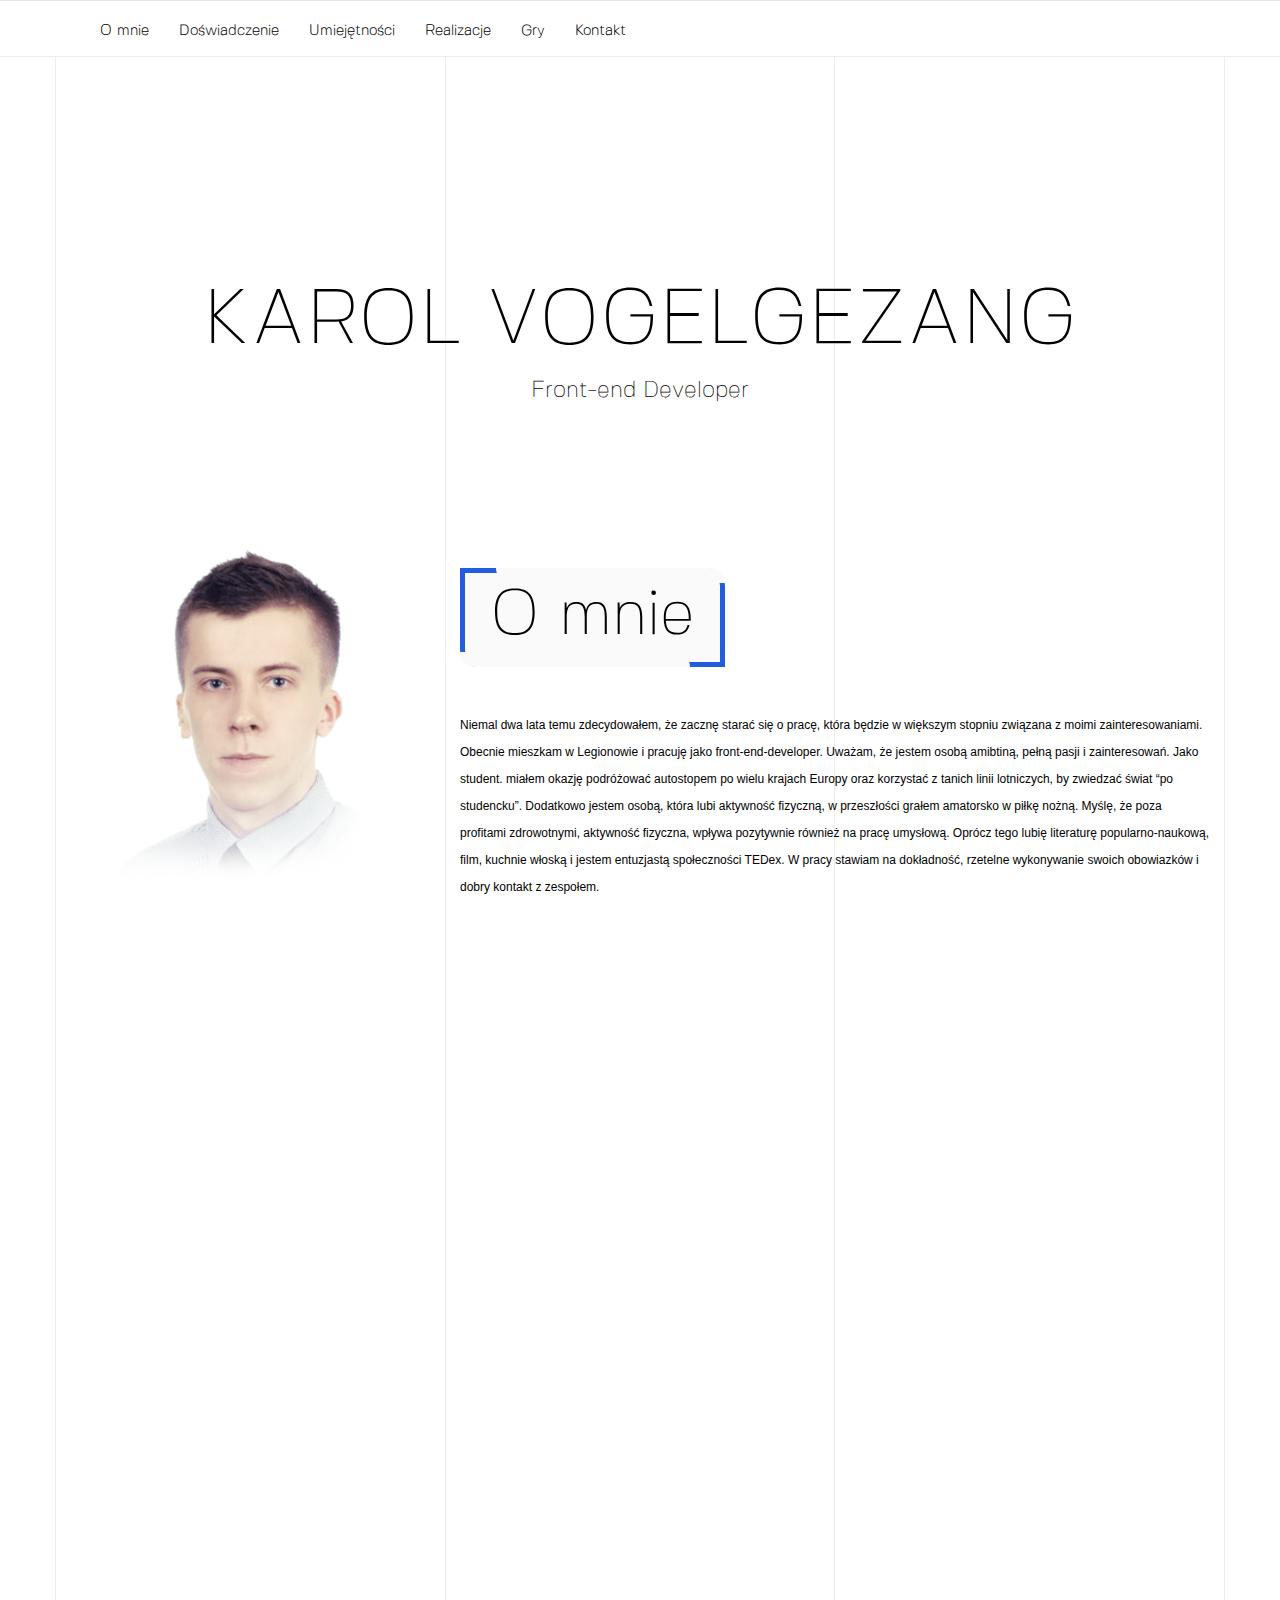
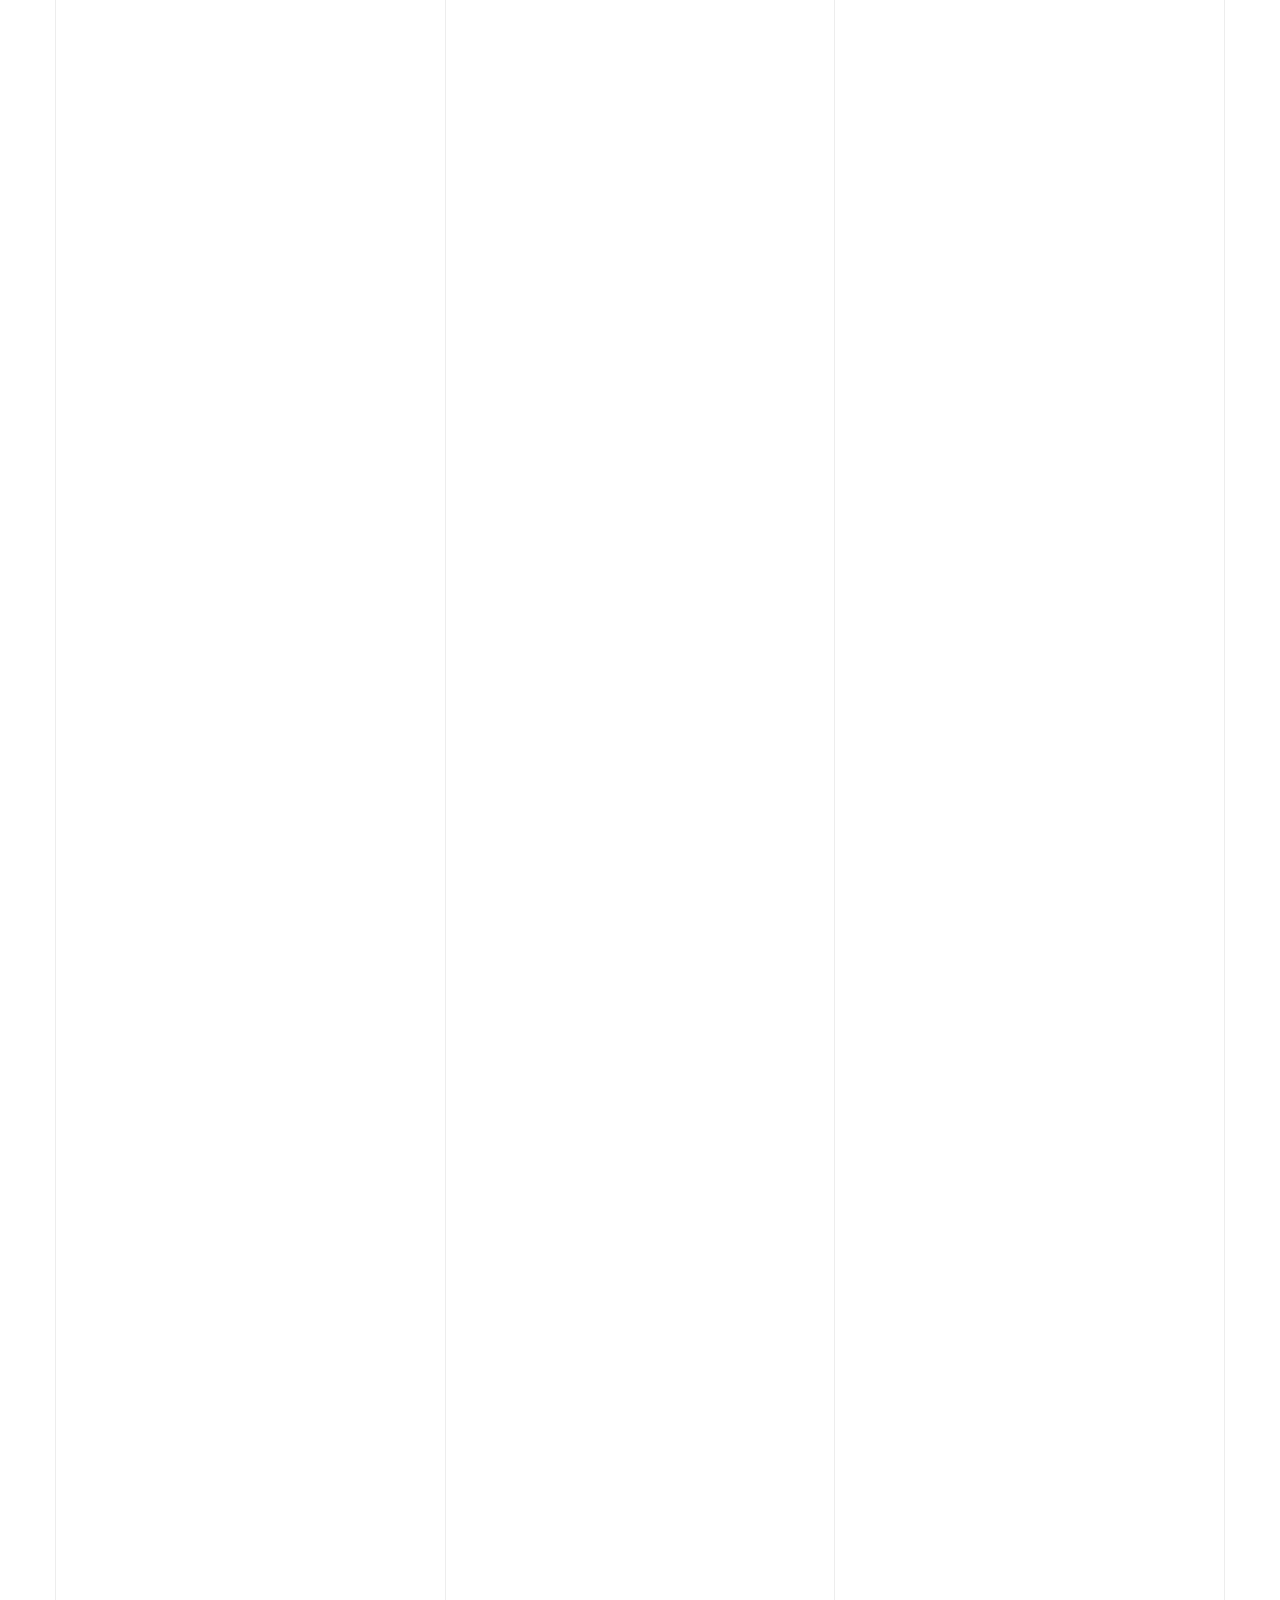
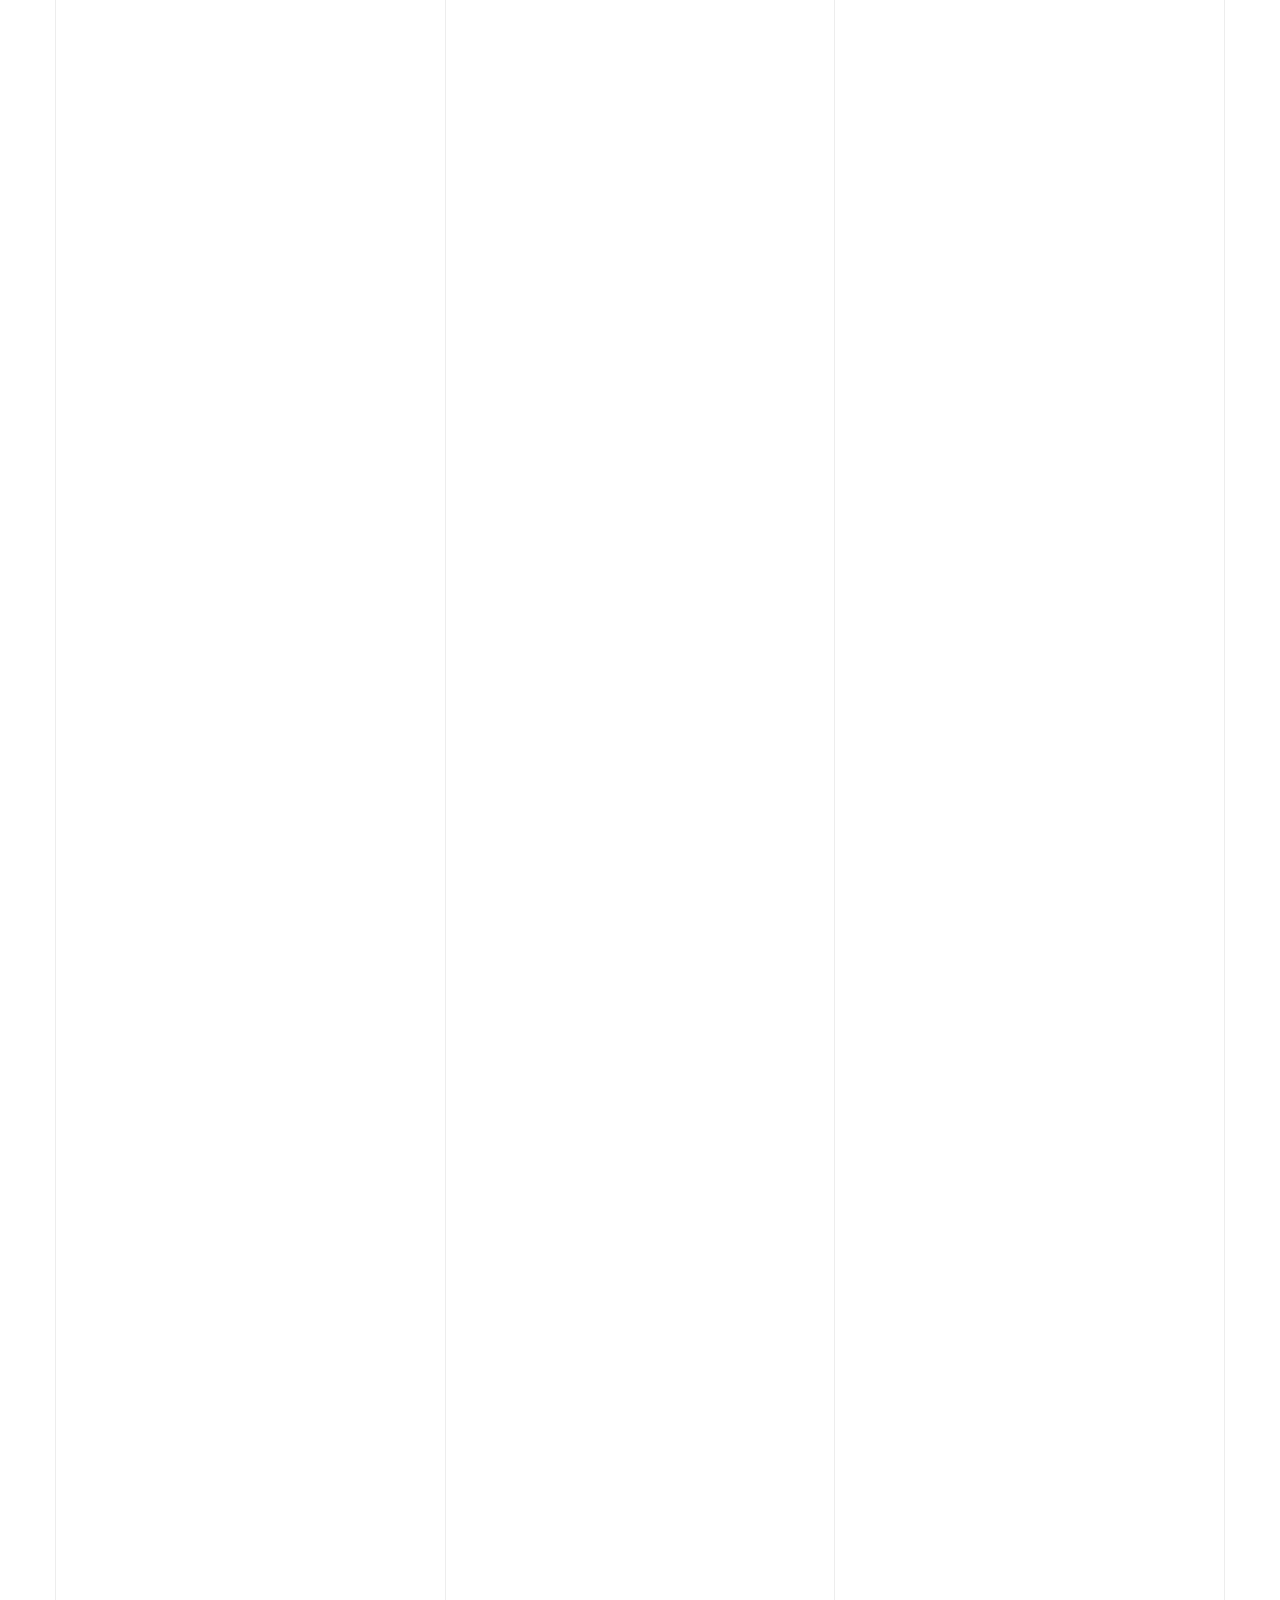
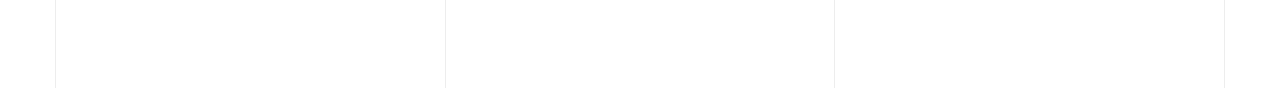
==== index.html @ 11884ec8 "portfolio" ====
<!DOCTYPE html><html><head><meta charset="UTF-8"><meta content="width=device-width,initial-scale=1" name="viewport"><meta content="IE=edge" http-equiv="X-UA-Compatible"><title>Karol Vogelgezang</title><meta content="" name="description"><meta content="" name="keywords"><link href="assets/images/vk.png" rel="icon"><link href="assets/styles/animate.css" rel="stylesheet" media="screen" type="text/css"><link href="assets/styles/bootstrap.css" rel="stylesheet" media="screen" type="text/css"><link href="assets/styles/screen.css" rel="stylesheet" media="screen" type="text/css"></head><body><header><nav class="fixed-top menu navbar navbar-default"><div class="container fill"><div class="navbar-header"><button class="collapsed navbar-toggle" aria-expanded="false" data-target="#navbar-collapse-1" data-toggle="collapse" type="button"><span class="sr-only">Toggle navigation</span> <span class="icon-bar"></span> <span class="icon-bar"></span> <span class="icon-bar"></span></button></div><!-- BEM W menu --><div class="collapse navbar-collapse" id="navbar-collapse-1"><ul class="nav navbar-left navbar-nav"><li><a href="#aboutMe" class="nav-item">O mnie</a></li><li><a href="#experience" class="nav-item">Doświadczenie</a></li><li><a href="#skills" class="nav-item">Umiejętności</a></li><li><a href="#realizations" class="nav-item">Realizacje</a></li><li><a href="#games" class="nav-item">Gry</a></li><li><a href="#contact" class="nav-item">Kontakt</a></li></ul><!--                         <ul class="nav navbar-nav navbar-right">
                            <li>
                                <a href="">PL</a>
                            </li>
                            <li>
                                <a href="">EN</a>
                            </li>
                            <li>   
                                <label>
                                    Zmień kolor<input type="checkbox" id="themeCheckbox">
                                </label> 
                            </li>
                        </ul> --></div></div></nav><div class="container"><div class="row"><h1 class="pageHeader">KAROL VOGELGEZANG<br></h1><p class="pageTitle">Front-end Developer</p></div></div></header><main><section id="aboutMe"><div class="container"><div class="row"><div class="col-xs-12 col-sm-6 col-md-4"><img class="wow face" src="assets/images/kv.png" alt="Zdjęcie"></div><div class="col-xs-12 col-sm-6 col-md-8"><div class="wow sectionHeader"><h2 class="sectionHeader__title sectionHeader__title--left">O mnie</h2></div><p class="wow sectionTxt"><!--                                 Witaj na mojej osobistej stronie, na której opisałem swoją przygodę z front-endem, doświadczenie zawodowe i przedstawiłęm kilka swoich projektów.  --> Niemal dwa lata temu zdecydowałem, że zacznę starać się o pracę, która będzie w większym stopniu związana z moimi zainteresowaniami. Obecnie mieszkam w Legionowie i pracuję jako front-end-developer. Uważam, że jestem osobą amibtiną, pełną pasji i zainteresowań. Jako student. miałem okazję podróżować autostopem po wielu krajach Europy oraz korzystać z tanich linii lotniczych, by zwiedzać świat “po studencku”. Dodatkowo jestem osobą, która lubi aktywność fizyczną, w przeszłości grałem amatorsko w piłkę nożną. Myślę, że poza profitami zdrowotnymi, aktywność fizyczna, wpływa pozytywnie również na pracę umysłową. Oprócz tego lubię literaturę popularno-naukową, film, kuchnie włoską i jestem entuzjastą społeczności TEDex. W pracy stawiam na dokładność, rzetelne wykonywanie swoich obowiazków i dobry kontakt z zespołem.</p></div></div></div></section><section id="experience"><div class="container"><div class="row"><div class="wow sectionHeader"><h2 class="sectionHeader__title">Doświadczenie</h2><p class="wow sectionTxt col-xs-12 col-lg-10 col-lg-push-1">Posiadam niemal półtora roku komercyjnego doświadczenia jako front-end developer. Poza pracą, również staram się rozwijać swoje umiejętności w zakresie front-endu. Stawiam pierwsze kroki w React.js oraz w technologiach backendowych. Tworze własne projekty, inwestuję w kursy dotyczące programowania i rozwoju osobistego.</p></div><div class="wow experienceAxis"><p class="date">10.2016 - obecnie</p><p class="hide date">12.2015 - 10.2016</p><p class="hide date">06.2015 - 10.2015</p><div class="axis"><button class="btn-right"><div class="arrow-right"></div></button> <button class="btn-left"><div class="arrow-left"></div></button><div class="axis__main"></div><div class="axis__dots"><div class="axis__dot"></div><div class="axis__dot"></div><div class="axis__dot"></div></div></div><p class="job">Front-end developer w firmie ActivePharma</p><p class="hide job">Praca w Spółdzielni mieszkaniowej “Oświecenia” - Dział techniczny</p><p class="hide job">Praca w biurze projektowym “PROGRESS” - Konstrukcje budowlane</p></div></div></div></section><section id="skills"><div class="container"><div class="row"><div class="wow sectionHeader"><h2 class="sectionHeader__title">Umiejętności</h2><p class="wow sectionTxt col-xs-12 col-lg-10 col-lg-push-1">Podczas swojej kariery zawodowej, oraz nauki w zakresie front-endu staram się korzystać z niżej wymienionych technologii. Z większościa z nich, mam doczynienia na co dzień w pracy (HTML, CSS, JavaScript, JQuery, Bootstrap, Photoshop).</p></div><div class="col-xs-12 col-sm-6 col-md-4 col-lg-3 skills"><div class="wow skills__box"><p>HTML 5 - Dobra i praktyczna znajomość semantyki oraz znaczników HTML5.</p></div></div><div class="col-xs-12 col-sm-6 col-md-4 col-lg-3 skills"><div class="wow skills__box"><p>Praktyczne zastosowanie CSS3 w projektach (HTML to PSD, BEM).</p></div></div><div class="col-xs-12 col-sm-6 col-md-4 col-lg-3 skills"><div class="wow skills__box"><p>Zastosowanie języka JavaScript na potrzeby front-end’u, obsługa zdarzeń, znajomość formatu danych JSON.</p>.</div></div><div class="col-xs-12 col-sm-6 col-md-4 col-lg-3 skills"><div class="wow skills__box"><p>Tworzenie w pełni responsywnych stron z zastosowaniem koncepcji Mobile first.</p></div></div><div class="col-xs-12 col-sm-6 col-md-4 col-lg-3 skills"><div class="wow skills__box"><p>Optymalizacja projektów, minifikacja obrazków, plików HTML, JavaScript i CSS.</p></div></div><div class="col-xs-12 col-sm-6 col-md-4 col-lg-3 skills"><div class="wow skills__box"><p>JQuery - Stosowanie bilbioteki w projektach, korzystanie z ułatwień jakie oferuje JQuery</p></div></div><div class="col-xs-12 col-sm-6 col-md-4 col-lg-3 skills"><div class="wow skills__box"><p>Znajomość podstawowych zapytań, umiejetność tworzenia baz danych i edytowanie baz.</p></div></div><div class="col-xs-12 col-sm-6 col-md-4 col-lg-3 skills"><div class="wow skills__box"><p>System rejestracji i logowania użytkowników, walidacja formularzy po stronie serwera.</p></div></div><div class="col-xs-12 col-sm-6 col-md-4 col-lg-3 skills"><div class="wow skills__box"><p>Praktyczna znajomość pod kątem tworzenia front-endu.</p></div></div><div class="col-xs-12 col-sm-6 col-md-4 col-lg-3 skills"><div class="wow skills__box"><p>Dokładne odzwierciedlenie projektu graficznego na front-end.</p></div></div><div class="col-xs-12 col-sm-6 col-md-4 col-lg-3 skills"><div class="wow skills__box"><p>Podstawowa znajomość (stawiam pierwsze kroki w React.js).</p></div></div><div class="col-xs-12 col-sm-6 col-md-4 col-lg-3 skills"><div class="wow skills__box"><p>Korzystanie ze zmiennych, @mixin i innych udogodnień oferowanych przez preprocessor SASS</p></div></div></div></div></section><section id="realizations"><div class="container"><div class="row"><div class="wow sectionHeader"><h2 class="sectionHeader__title">Realizacje</h2><p class="wow sectionTxt col-xs-12 col-lg-10 col-lg-push-1">W swojej karierze zawodowej miałem doczynienia z mailingami, banerami, tworzyłem landing page, responsywne strony internetowe, wykonywałem podstawowe zadanie w zakresie back-endu oraz miałem okazję tworzyć front-end pod aplikację hybrydową.</p><!--                             <p class="sectionTxt">
                                Podczas pracy w ActivePharma, wykonywałem wiele projektów w zakresie front-endu. Mam doświadczenie w tworzeniu mailingów, banerów, landing page, stron internetowych, budowaniu front-endu pod aplikację hybrydowe. Jednym z głównych zadań w ActivePharma jest również budowanie treści, pod apliakcję ItouchCML 2.0, w której za pomocą HTML, CSS i JavaScript, budowałem quizy, 
                            </p> --></div><div class="wow carousel slide" id="carouselIndicators" data-ride="carousel"><!-- Indicators --><ol class="carousel-indicators"><li data-slide-to="0" data-target="#carouselIndicators" class="active"></li><li data-slide-to="1" data-target="#carouselIndicators"></li><li data-slide-to="2" data-target="#carouselIndicators"></li></ol><!-- Wrapper for slides --><div class="carousel-inner"><!-- item --><div class="item active"><img class="center-block" src="assets/images/elyon.png"><div class="carousel-caption"><h4>Strona internetowa Elyon</h4><p>Front-end dla szkoły językowej z siedzibą w Legionowie</p><a href="http://www.elyon.pl/" target="_blank"><button>Przejdź do strony</button></a></div></div><div class="item"><img class="center-block" src="assets/images/nemo.png"><div class="carousel-caption"><h4>Strona internetowa restauracji Nemo</h4><p>Stworzenie w całosci front-endu, dla restauracji "Nemo"</p><a href="https://restauracjanemo.pl/" target="_blank"><button>Przejdź do strony</button></a></div></div><div class="item"><img class="center-block" src="assets/images/ap.png"><div class="carousel-caption"><h4>Strona internetowa ActivePharma</h4><p>Współtworzenie firmowej strony - podstrona "oferta".</p><a href="http://www.activepharma.pl/" target="_blank"><button>Przejdź do strony</button></a></div></div></div></div></div></div></section><section id="games"><div class="container"><div class="row"><div class="wow sectionHeader"><h2 class="sectionHeader__title">Gry</h2><p class="wow sectionTxt col-xs-12 col-lg-12">W ramach rozwoju w zakresie programowania w języku JavaScript, staram się robić dodatkowe projekty we własnym zakresie. Poniżej zamieściłem kilka z nich.</p></div><div class="col-xs-12 col-sm-4"><div class="wow gameBox"><h3 class="gameBox__title">Paradoks<br>Mont'ego Halla</h3><button class="gameBox__btn">Zagraj</button></div></div><div class="col-xs-12 col-sm-4"><div class="wow gameBox"><h3 class="gameBox__title">Snake</h3><button class="gameBox__btn">Zagraj</button></div></div><div class="col-xs-12 col-sm-4"><div class="wow gameBox"><h3 class="gameBox__title">Gra pamięciowa</h3><button class="gameBox__btn">Zagraj</button></div></div></div></div></section><section id="contact"><div class="container"><div class="row"><div class="wow sectionHeader"><h2 class="sectionHeader__title">Kontakt</h2><p class="wow sectionTxt col-xs-12 col-lg-12">Serdecznie zapraszam do kontaktu, po więcej informacji.</p></div><div class="col-xs-12 col-sm-6"><div class="wow contactBox">Telefon:<br>+48 535 351 990</div></div><div class="col-xs-12 col-sm-6"><div class="wow contactBox">E-mail:<br>Karol.vogelgezang@gmail.com</div></div></div></div></section></main><footer></footer><aside><div class="popup"><h4 class="popup__header">Paradoks Mont'ego Halla</h4><p class="popup__txt">Paradoks był wykorzystywany w wielu teleturniejach. W jednej z bramek jest nagroda, po wyborze jednej z nich, dostaniesz infromację o pustej bramce oraz możliwość zmiany bramki. Z paradoksu wynika, że&nbsp;statystycznie bardziej opłaca się zmienić bramkę i możesz to sprawdzić obserwując tabelę z wynikami. <a href="https://pl.wikipedia.org/wiki/Paradoks_Monty%E2%80%99ego_Halla">Dokładny opis paradoksu</a></p><div id="gates"><button class="gate">bramka nr 1</button> <button class="gate">bramka nr 2</button> <button class="gate">bramka nr 3</button></div><div class="changeGate"><p>Czy chcesz zmienić bramkę</p><button class="changeGateBtn">Tak</button> <button class="noChangeBtn">Nie</button></div><table><tr><td></td><td>Zmiana Zdania</td><td>Bez zmiany zdania</td></tr><tr><td>Zwycięstwo</td><td class="WinningWithChange">0</td><td class="WinningWithoutChange">0</td></tr><tr><td>Przegrana</td><td class="LoosingWithChange">0</td><td class="LoosingWithoutChange">0</td></tr></table><p>Łączna liczba prób: <span class="total">0</span></p><div class="closePopup"></div></div></aside><aside><div class="popup"><h4 class="popup__header">Snake</h4><p class="popup__txt">Popularna gra "snake" z możliwością utrudnienia gry, przez zablokowanie przechodzenia przez ścianę.</p><div class="snakeGame"><canvas height="400" id="gc" width="400"></canvas><br><br>Zablokuj przechodzenie przez ściany: <input id="check" type="checkbox"><div id="points">Punkty:<span id="number"></span></div></div><div class="closePopup"></div></div></aside><aside><div class="popup"><h4 class="popup__header">Gra w zapamiętywanie</h4><p class="popup__txt">Po kliknieicu w start, będziesz miał 10 sekund na zapamietanie pozycji bloków, o tym samym kolorze.</p><button class="popup__btn popup__btn--memorizingGame">Start</button><div class="box"><div class="boxes"></div><div class="boxes"></div><div class="boxes"></div><div class="boxes"></div><div class="boxes"></div><div class="boxes"></div><div class="boxes"></div><div class="boxes"></div><div class="boxes"></div><div class="boxes"></div><div class="boxes"></div><div class="boxes"></div><div class="boxes"></div><div class="boxes"></div><div class="boxes"></div><div class="boxes"></div></div><div class="closePopup"></div></div></aside><script src="assets/scripts/jquery-3.2.1.min.js"></script><script src="assets/scripts/bootstrap.js"></script><script src="assets/scripts/wow.min.js"></script><script src="assets/scripts/main.js"></script></body></html>
---- assets/styles/screen.css ----
@font-face{font-family:Fivo-light;src:url(../fonts/FivoSans-Light.otf)}@font-face{font-family:Fivo-thin;src:url(../fonts/FivoSans-Thin.otf)}@font-face{font-family:Fivo-bold;src:url(../fonts/FivoSans-Bold.otf)}body{color:#010101}body.dark{color:#f1f1f1;background-color:#484c5b}main.dark{background-color:#484c5b}.hide{display:none}.container{padding-top:10px;z-index:-1;background-image:repeating-linear-gradient(90deg,#ededed,#ededed 1px,#fff 1px,#fff 33.3%)}.container.dark{background-image:repeating-linear-gradient(90deg,#32333b,#32333b 1px,#484c5b 1px,#484c5b 33.3%)}@media only screen and (min-width:576px){.container{padding-top:50px}}@media only screen and (min-width:992px){.container{padding-top:80px}}@media only screen and (max-width:576px){.container{background-image:none}}.container.fill{background-image:none;padding-top:0}.menu{font-family:Fivo-light;border-bottom:1px solid #ededed;border-left:none;border-right:none;background-color:#fff;width:100%;z-index:3;border-radius:0;-webkit-animation:fadeInDown 1s .2s ease both}.menu.dark{background-color:#484c5b;color:#f1f1f1!important}.navbar{position:fixed}.navbar-default .navbar-nav>li>a,.navbar-default .navbar-nav>li>label{color:#010101;font-size:15px;padding-top:20px}.navbar-default .navbar-nav>li>a.dark{color:#f1f1f1}.navbar-default .navbar-nav>li:hover>a{color:#010101}.navbar-default .navbar-nav>li>a:before,.navbar-default .navbar-nav>li>label:before{content:"";position:absolute;width:100%;height:3px;bottom:0;left:0;background:#010101;visibility:hidden;transform:scaleX(0);transition:.25s linear}.navbar-default .navbar-nav>li>a:hover:before{visibility:visible;transform:scaleX(1);cursor:pointer;color:red}.pageHeader{font-family:Fivo-thin;text-align:center;font-size:37px;margin-top:80px;-webkit-animation:fadeInDown 1s .2s ease both}@media only screen and (min-width:576px){.pageHeader{font-size:60px;margin-top:120px}}@media only screen and (min-width:992px){.pageHeader{font-size:77px;margin-top:200px}}.pageTitle{font-family:Fivo-thin;text-align:center;font-size:23px;-webkit-animation:fadeInUp 1s .2s ease both}.sectionHeader{box-sizing:border-box;width:100%;display:inline-block;margin-left:auto;margin-right:auto;text-align:center;margin-top:20px;margin-bottom:20px;-webkit-animation:fadeInDown 1s .2s ease both}@media only screen and (min-width:576px){.sectionHeader{margin-top:50px;margin-bottom:50px}}@media only screen and (min-width:992px){.sectionHeader{margin-top:50px;margin-bottom:50px}}.sectionHeader__title{font-size:32px;text-align:center;font-family:Fivo-thin;box-sizing:border-box;margin-left:auto;margin-right:auto;display:inline-block;background-color:#fafafa;border:5px solid #225cdf;padding:15px 25px 15px 25px;position:relative;border-top-right-radius:18px;border-bottom-left-radius:18px}.sectionHeader__title.dark{background-color:#37393f}.sectionHeader__title::before{content:'';height:15px;width:90%;position:absolute;top:-5px;right:-5px;background-color:#fafafa;display:block;border-top-right-radius:18px;border-bottom-left-radius:18px}.sectionHeader__title.dark::before{background-color:#37393f}.sectionHeader__title::after{content:'';height:15px;width:90%;position:absolute;bottom:-5px;left:-5px;background-color:#fafafa;display:block;border-top-right-radius:18px;border-bottom-left-radius:18px}.sectionHeader__title.dark::after{background-color:#37393f}@media only screen and (min-width:576px){.sectionHeader__title{font-size:53px;padding:10px 25px 10px 25px}}@media only screen and (min-width:992px){.sectionHeader__title{font-size:63px}}.sectionHeader__title--left{float:left;margin-bottom:-30px}.sectionTxt{font-size:12px;line-height:27px;-webkit-animation:fadeInDown 1s .2s ease both;margin-top:20px}.face{width:270px;display:block;margin-left:auto;margin-right:auto;margin-top:50px;-webkit-animation:fadeInLeft 1s .2s ease both}.experienceAxis{position:relative;-webkit-animation:fadeInUp 1s .2s ease both}.date{text-align:center;margin-bottom:80px}.axis__dots{width:50%;position:relative;left:0}.axis{width:calc(100% - 20px);height:7px;margin-right:10px;margin-left:10px;position:relative;background-image:repeating-linear-gradient(90deg,#b2b2b2,#fff 1px,#fff 1px,#fff 3px)}.axis.dark{background-image:repeating-linear-gradient(90deg,#b2b2b2,#484c5b 1px,#484c5b 1px,#484c5b 3px)}.btn-right{position:absolute;right:0;top:-30px;width:35px;height:70px;border-top-left-radius:10px;border-bottom-left-radius:10px;background:linear-gradient(to right,#f1f1f1 0,#fff 100%);-webkit-box-shadow:-2px 0 10px -2px rgba(0,0,0,.75);-moz-box-shadow:-2px 0 10px -2px rgba(0,0,0,.75);box-shadow:-2px 0 10px -2px rgba(0,0,0,.75);cursor:pointer;border:none}.btn-left{position:absolute;left:0;top:-30px;width:35px;height:70px;border-top-right-radius:10px;border-bottom-right-radius:10px;background:linear-gradient(to left,#f1f1f1 0,#fff 100%);-webkit-box-shadow:-2px 0 10px -2px rgba(0,0,0,.75);-moz-box-shadow:-2px 0 10px -2px rgba(0,0,0,.75);box-shadow:-2px 0 10px -2px rgba(0,0,0,.75);cursor:pointer;display:none;border:none}.arrow-right{width:0;height:0;border-top:10px solid transparent;border-bottom:10px solid transparent;border-left:10px solid #b1b1b1;margin-left:7px}.arrow-left{width:0;height:0;border-top:10px solid transparent;border-bottom:10px solid transparent;border-right:10px solid #b1b1b1;margin-left:5px}.axis__main{width:50px;height:50px;border-radius:50%;border:4px solid #b2b2b2;position:absolute;margin-top:-21px;left:calc(50% - 25px)}.axis__main::before{content:"";height:300%;width:2px;margin-right:auto;margin-left:auto;background-color:#b2b2b2;display:block;margin-top:-100%}.axis__dot{width:12px;height:12px;background-color:#225cdf;border-radius:50%;left:calc(34% - 6px);position:relative;top:-2px}.axis__dot:nth-of-type(2){left:calc(66% - 6px);top:-14px}.axis__dot:nth-of-type(3){left:calc(100% - 6px);top:-26px}.job{text-align:center;margin-top:80px}.skills__box{margin-left:auto;margin-right:auto;width:260px;height:260px;background-color:#f5f5f5;background-image:url(../images/html.png);background-position:center center;background-repeat:no-repeat;background-size:100% 100%;margin-bottom:30px;transition:1s}.skills__box.dark{background-color:#32333b}.skills__box p{text-align:center;padding-top:90%;box-sizing:border-box;transition:1.2s;opacity:0;padding-left:10px;padding-right:10px}.skills__box:hover{opacity:1;cursor:pointer;background-size:50% 50%;background-position:top center}.skills__box:hover p{padding-top:125px;opacity:1}.skills:nth-of-type(2) .skills__box{background-image:url(../images/html.png);-webkit-animation:fadeIn 1s .2s ease both}.skills:nth-of-type(3) .skills__box{background-image:url(../images/css.png);-webkit-animation:fadeIn 1s .4s ease both}.skills:nth-of-type(4) .skills__box{background-image:url(../images/js.png);-webkit-animation:fadeIn 1s .6s ease both}.skills:nth-of-type(5) .skills__box{background-image:url(../images/bootstrap.png);-webkit-animation:fadeIn 1s .8s ease both}.skills:nth-of-type(6) .skills__box{background-image:url(../images/gulp.png);-webkit-animation:fadeIn 1s .2s ease both}.skills:nth-of-type(7) .skills__box{background-image:url(../images/jquery.png);-webkit-animation:fadeIn 1s .4s ease both}.skills:nth-of-type(8) .skills__box{background-image:url(../images/mysql.png);-webkit-animation:fadeIn 1s .6s ease both}.skills:nth-of-type(9) .skills__box{background-image:url(../images/php.png);-webkit-animation:fadeIn 1s .8s ease both}.skills:nth-of-type(10) .skills__box{background-image:url(../images/ps.png);-webkit-animation:fadeIn 1s .2s ease both}.skills:nth-of-type(11) .skills__box{background-image:url(../images/psdtohtml.png);-webkit-animation:fadeIn 1s .4s ease both}.skills:nth-of-type(12) .skills__box{background-image:url(../images/react.png);-webkit-animation:fadeIn 1s .6s ease both}.skills:nth-of-type(13) .skills__box{background-image:url(../images/sass.png);-webkit-animation:fadeIn 1s .8s ease both}.carousel{-webkit-animation:fadeInUp 1s .5s ease both}.carousel-indicators{z-index:2}.carousel-indicators li{border:1px solid #010101}.carousel-indicators .active{background-color:#010101}.item .carousel-caption{bottom:0;font-family:Fivo-light;color:#010101;text-shadow:none;position:static;margin-bottom:30px;font-size:15px}.item .carousel-caption.dark{color:#f1f1f1}.item .carousel-caption button{width:200px;height:50px;border-radius:20px;background-color:#fff;border:1px solid #225cdf;margin-top:10px;margin-bottom:10px}.item .carousel-caption button.dark{background-color:#32333b;color:#f1f1f1}.item .carousel-caption button:hover{color:#fff;background-color:#225cdf}.gameBox{margin-left:auto;margin-right:auto;width:270px;height:270px;background-color:#32333b;font-size:36px;color:#fff;font-family:Fivo-light;display:flex;justify-content:center;flex-direction:column;text-align:center;margin-bottom:30px}.gameBox:nth-of-type(1){-webkit-animation:fadeIn 1s .2s ease both}.gameBox:nth-of-type(2){-webkit-animation:fadeIn 1s .4s ease both}.gameBox:nth-of-type(3){-webkit-animation:fadeIn 1s .6s ease both}@media only screen and (min-width:768px) and (max-width:992px){.gameBox{width:220px;height:220px}}.gameBox:hover{background-color:#6178ea}.gameBox:hover .gameBox__btn{display:block}.gameBox__btn{display:none;cursor:pointer;background-color:#6178ea;width:214px;height:65px;font-size:14px;position:absolute;bottom:40px;left:calc(50% - 107px);border:2px solid #fff}@media only screen and (min-width:768px) and (max-width:992px){.gameBox__btn{width:200px;height:65px;left:calc(50% - 100px)}}.gameBox__btn:hover{cursor:pointer;color:#6178ea;background-color:#fff}.gameBox__svg{width:270px;height:270px}#gates{max-width:600px;height:100px;margin-left:auto;margin-right:auto}.gate{background-color:#e0e0e0;width:80px;height:50px;margin-left:auto;margin-right:auto}@media only screen and (min-width:768px){.gate{background-color:#e0e0e0;width:180px;height:100px;float:left;margin-left:20px}}.checked{border:2px solid #000}.changeGate{display:none}.bad{color:red;border:1px solid red}table{margin-top:50px;margin-left:auto;margin-right:auto;margin-bottom:10px}table tr td{border-bottom:1px solid #000;border-right:1px solid #000;padding:5px}table tr:last-child td{border-bottom:1px none}table tr td:last-child{border-right:none}#gc{margin-top:30px;width:250px;height:250px}@media only screen and (min-width:576px){#gc{width:400px;height:400px}}.box{margin-left:auto;margin-right:auto;width:242px;height:242px;border:1px solid #000}@media only screen and (min-width:576px){.box{width:362px;height:362px}}.boxes{width:60px;height:60px;box-sizing:border-box;border:1px solid #000;float:left}@media only screen and (min-width:576px){.boxes{width:90px;height:90px}}.red{background-color:red}.green{background-color:green}.yellow{background-color:#ff0}.black{background-color:#000}.blue{background-color:#00f}.pink{background-color:pink}.grey{background-color:grey}.purple{background-color:purple}.hideColor{background-color:#fff}.contactBox{margin-left:auto;margin-right:auto;width:270px;height:70px;font-size:19px;font-family:Fivo-light;text-align:center;margin-bottom:30px;-webkit-animation:fadeInUp 1s .2s ease both}aside{width:100%;height:100%;position:fixed;top:0;left:0;background-color:rgba(0,0,0,.9);z-index:4;display:none}.popup{width:96%;height:96%;margin-right:auto;margin-left:auto;background-color:#fff;position:relative;margin-left:auto;margin-right:auto;text-align:center}.popup__header{padding-top:50px}.popup__header,.popup__txt{text-align:center}.popup__btn{background-color:#fff;border:2px solid #6178ea;color:#6178ea;width:214px;height:65px;font-size:14px;margin-top:10px;margin-bottom:20px}.popup__btn:hover{background-color:#6178ea;color:#fff}.popup__btn:disabled{opacity:.4}.popup__btn:disabled:hover{background-color:#fff;border:2px solid #6178ea;color:#6178ea}.closePopup{position:absolute;right:10px;top:10px;width:32px;height:32px;opacity:.6}.closePopup:hover{opacity:1;cursor:pointer}.closePopup:after,.closePopup:before{position:absolute;left:15px;content:' ';height:33px;width:2px;background-color:#333}.closePopup:before{transform:rotate(45deg)}.closePopup:after{transform:rotate(-45deg)}
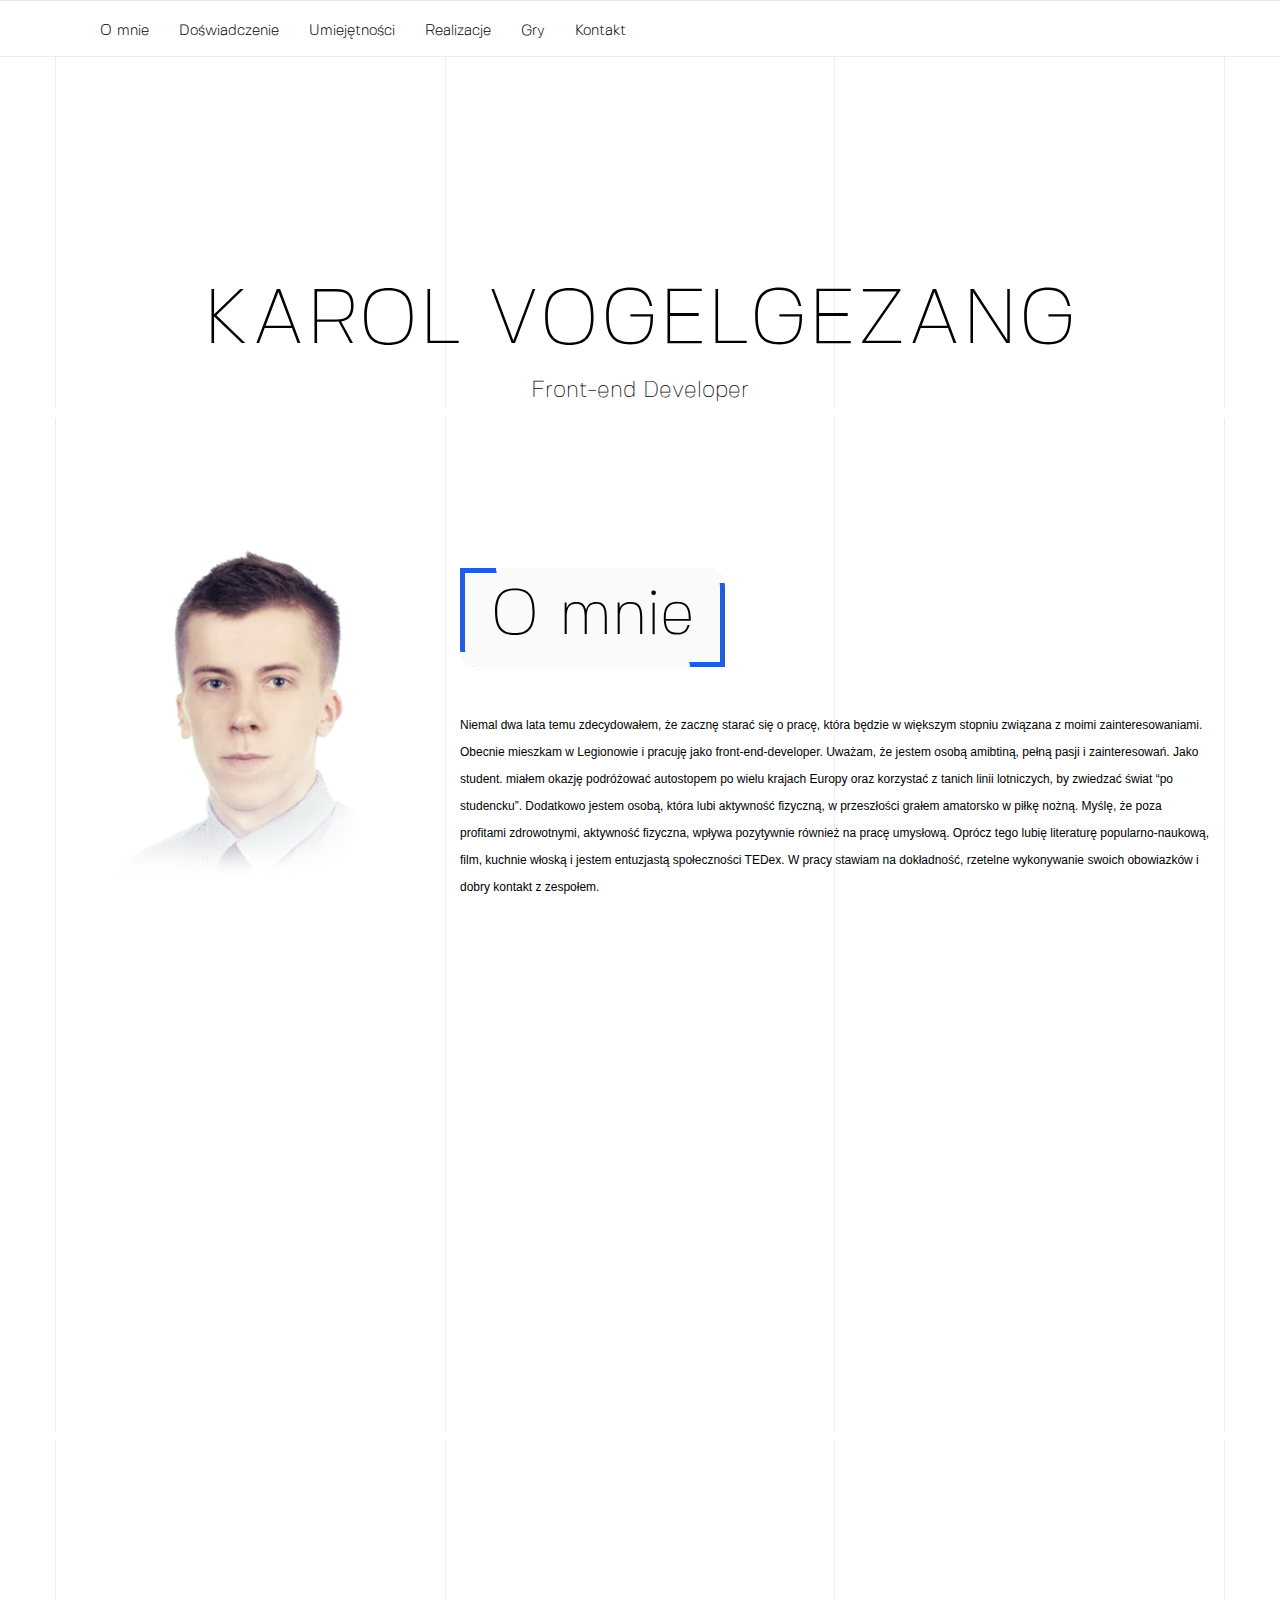
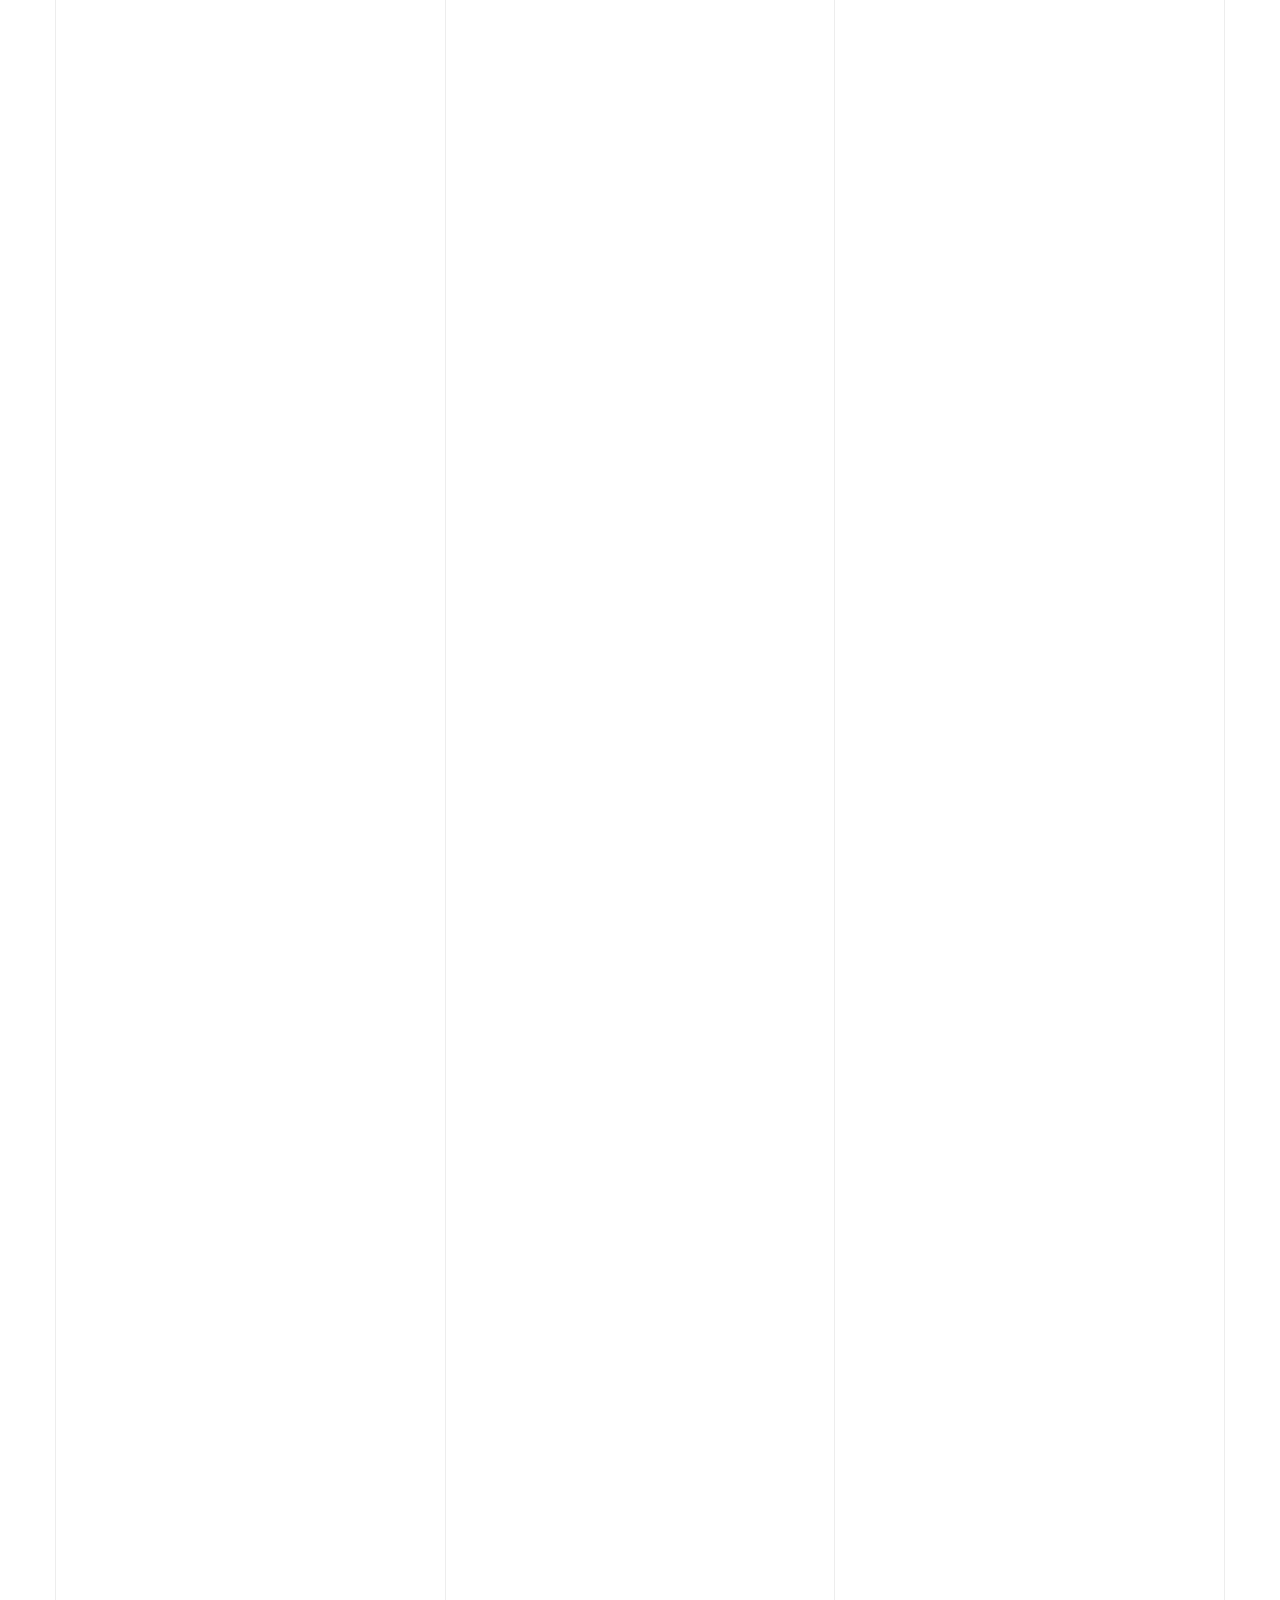
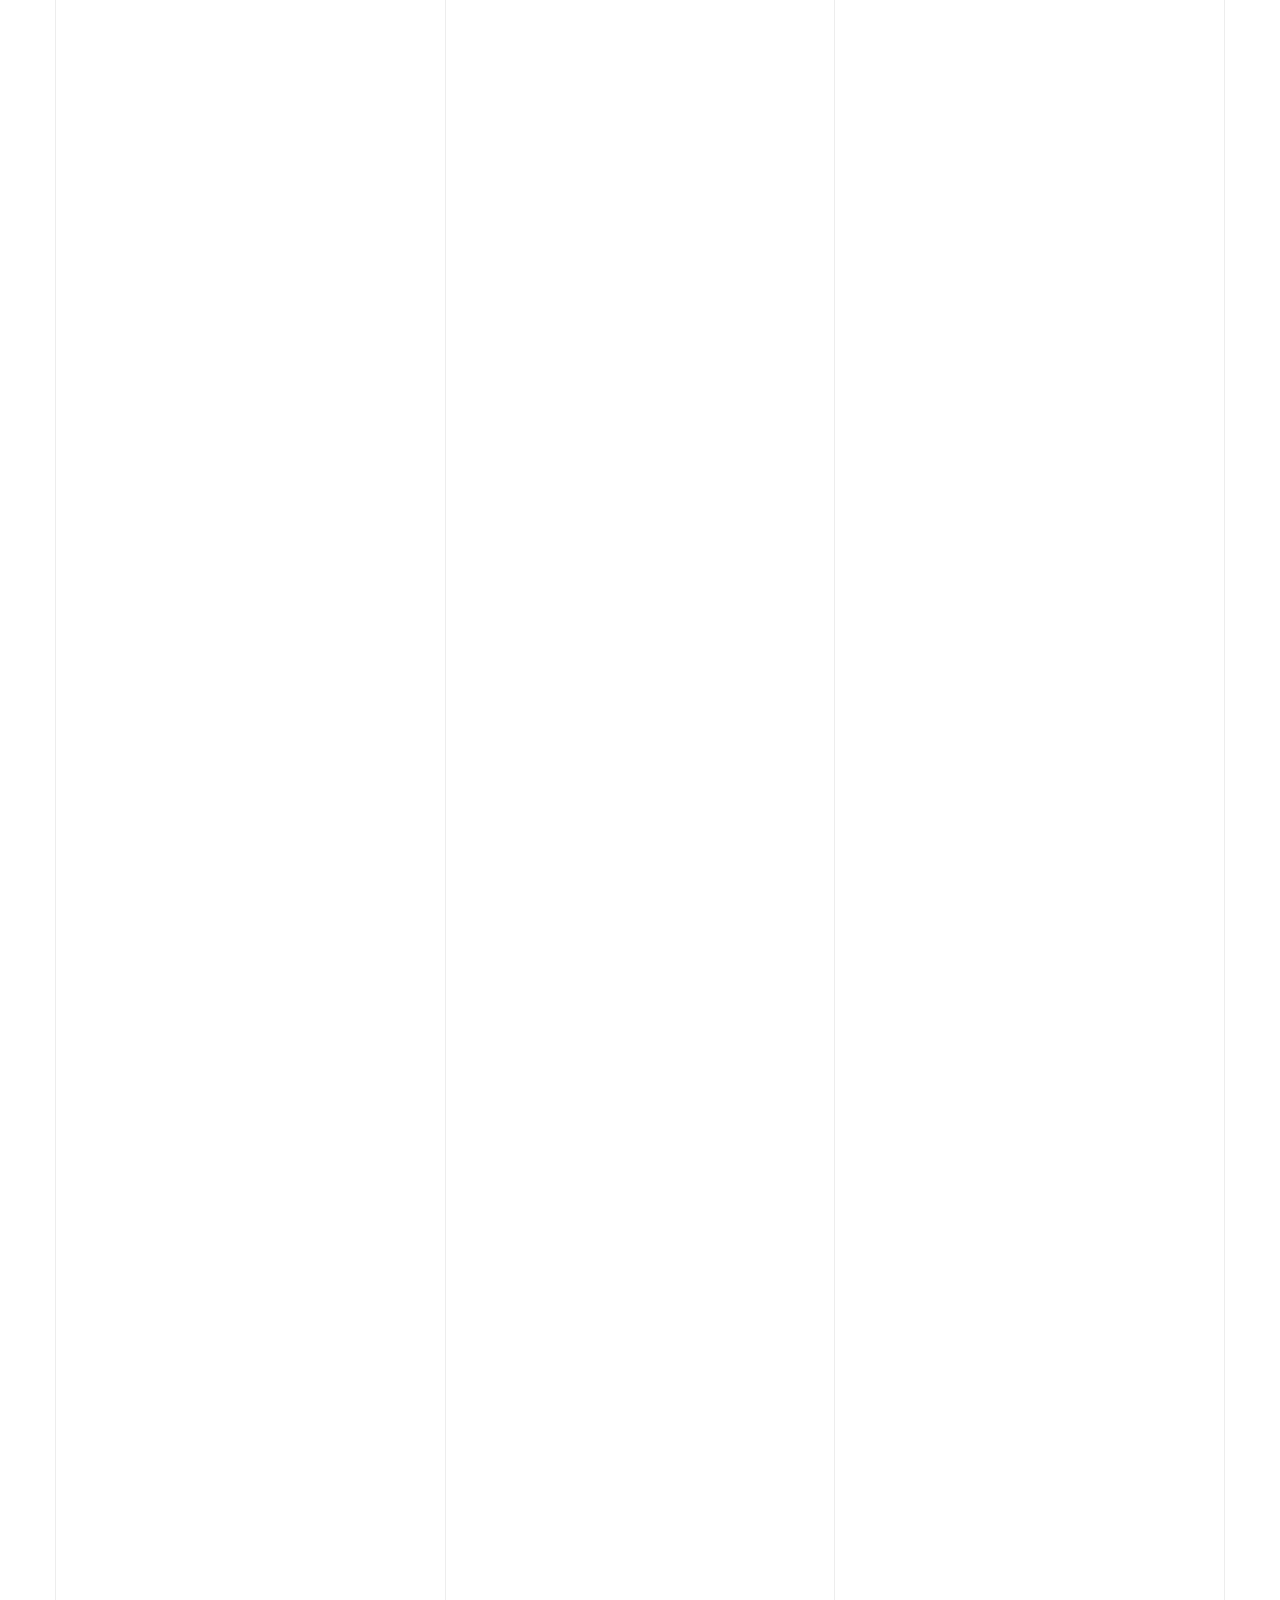
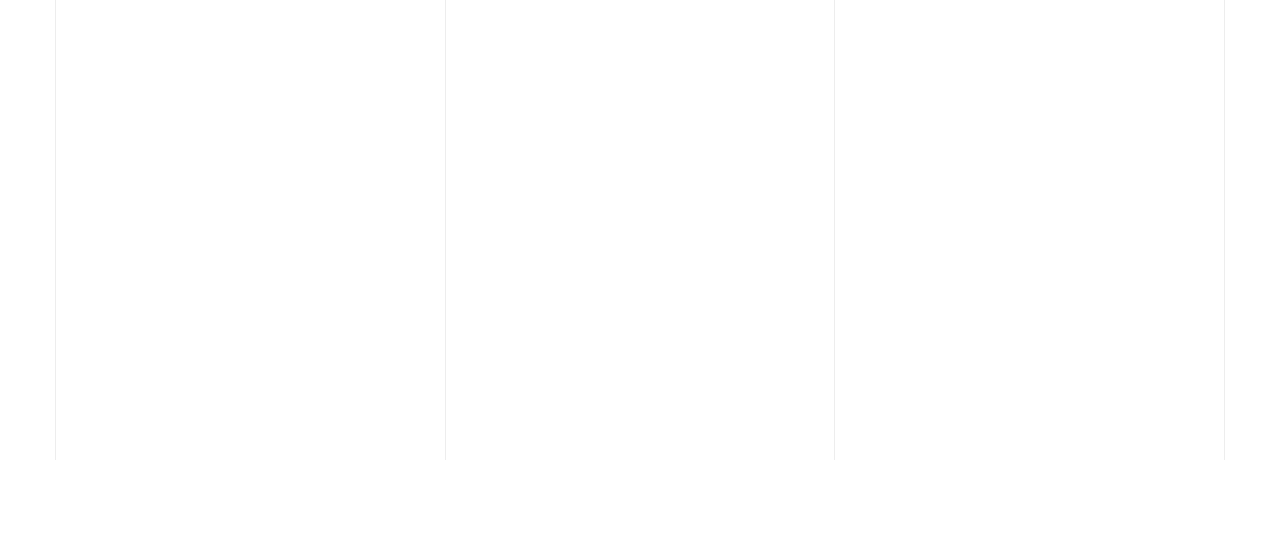
==== commit 7b9b1442: "zmiany w portfolio" ====
--- a/index.html
+++ b/index.html
@@ -1,15 +1,379 @@
-<!DOCTYPE html><html><head><meta charset="UTF-8"><meta content="width=device-width,initial-scale=1" name="viewport"><meta content="IE=edge" http-equiv="X-UA-Compatible"><title>Karol Vogelgezang</title><meta content="" name="description"><meta content="" name="keywords"><link href="assets/images/vk.png" rel="icon"><link href="assets/styles/animate.css" rel="stylesheet" media="screen" type="text/css"><link href="assets/styles/bootstrap.css" rel="stylesheet" media="screen" type="text/css"><link href="assets/styles/screen.css" rel="stylesheet" media="screen" type="text/css"></head><body><header><nav class="fixed-top menu navbar navbar-default"><div class="container fill"><div class="navbar-header"><button class="collapsed navbar-toggle" aria-expanded="false" data-target="#navbar-collapse-1" data-toggle="collapse" type="button"><span class="sr-only">Toggle navigation</span> <span class="icon-bar"></span> <span class="icon-bar"></span> <span class="icon-bar"></span></button></div><!-- BEM W menu --><div class="collapse navbar-collapse" id="navbar-collapse-1"><ul class="nav navbar-left navbar-nav"><li><a href="#aboutMe" class="nav-item">O mnie</a></li><li><a href="#experience" class="nav-item">Doświadczenie</a></li><li><a href="#skills" class="nav-item">Umiejętności</a></li><li><a href="#realizations" class="nav-item">Realizacje</a></li><li><a href="#games" class="nav-item">Gry</a></li><li><a href="#contact" class="nav-item">Kontakt</a></li></ul><!--                         <ul class="nav navbar-nav navbar-right">
-                            <li>
-                                <a href="">PL</a>
-                            </li>
-                            <li>
-                                <a href="">EN</a>
-                            </li>
-                            <li>   
-                                <label>
-                                    Zmień kolor<input type="checkbox" id="themeCheckbox">
-                                </label> 
-                            </li>
-                        </ul> --></div></div></nav><div class="container"><div class="row"><h1 class="pageHeader">KAROL VOGELGEZANG<br></h1><p class="pageTitle">Front-end Developer</p></div></div></header><main><section id="aboutMe"><div class="container"><div class="row"><div class="col-xs-12 col-sm-6 col-md-4"><img class="wow face" src="assets/images/kv.png" alt="Zdjęcie"></div><div class="col-xs-12 col-sm-6 col-md-8"><div class="wow sectionHeader"><h2 class="sectionHeader__title sectionHeader__title--left">O mnie</h2></div><p class="wow sectionTxt"><!--                                 Witaj na mojej osobistej stronie, na której opisałem swoją przygodę z front-endem, doświadczenie zawodowe i przedstawiłęm kilka swoich projektów.  --> Niemal dwa lata temu zdecydowałem, że zacznę starać się o pracę, która będzie w większym stopniu związana z moimi zainteresowaniami. Obecnie mieszkam w Legionowie i pracuję jako front-end-developer. Uważam, że jestem osobą amibtiną, pełną pasji i zainteresowań. Jako student. miałem okazję podróżować autostopem po wielu krajach Europy oraz korzystać z tanich linii lotniczych, by zwiedzać świat “po studencku”. Dodatkowo jestem osobą, która lubi aktywność fizyczną, w przeszłości grałem amatorsko w piłkę nożną. Myślę, że poza profitami zdrowotnymi, aktywność fizyczna, wpływa pozytywnie również na pracę umysłową. Oprócz tego lubię literaturę popularno-naukową, film, kuchnie włoską i jestem entuzjastą społeczności TEDex. W pracy stawiam na dokładność, rzetelne wykonywanie swoich obowiazków i dobry kontakt z zespołem.</p></div></div></div></section><section id="experience"><div class="container"><div class="row"><div class="wow sectionHeader"><h2 class="sectionHeader__title">Doświadczenie</h2><p class="wow sectionTxt col-xs-12 col-lg-10 col-lg-push-1">Posiadam niemal półtora roku komercyjnego doświadczenia jako front-end developer. Poza pracą, również staram się rozwijać swoje umiejętności w zakresie front-endu. Stawiam pierwsze kroki w React.js oraz w technologiach backendowych. Tworze własne projekty, inwestuję w kursy dotyczące programowania i rozwoju osobistego.</p></div><div class="wow experienceAxis"><p class="date">10.2016 - obecnie</p><p class="hide date">12.2015 - 10.2016</p><p class="hide date">06.2015 - 10.2015</p><div class="axis"><button class="btn-right"><div class="arrow-right"></div></button> <button class="btn-left"><div class="arrow-left"></div></button><div class="axis__main"></div><div class="axis__dots"><div class="axis__dot"></div><div class="axis__dot"></div><div class="axis__dot"></div></div></div><p class="job">Front-end developer w firmie ActivePharma</p><p class="hide job">Praca w Spółdzielni mieszkaniowej “Oświecenia” - Dział techniczny</p><p class="hide job">Praca w biurze projektowym “PROGRESS” - Konstrukcje budowlane</p></div></div></div></section><section id="skills"><div class="container"><div class="row"><div class="wow sectionHeader"><h2 class="sectionHeader__title">Umiejętności</h2><p class="wow sectionTxt col-xs-12 col-lg-10 col-lg-push-1">Podczas swojej kariery zawodowej, oraz nauki w zakresie front-endu staram się korzystać z niżej wymienionych technologii. Z większościa z nich, mam doczynienia na co dzień w pracy (HTML, CSS, JavaScript, JQuery, Bootstrap, Photoshop).</p></div><div class="col-xs-12 col-sm-6 col-md-4 col-lg-3 skills"><div class="wow skills__box"><p>HTML 5 - Dobra i praktyczna znajomość semantyki oraz znaczników HTML5.</p></div></div><div class="col-xs-12 col-sm-6 col-md-4 col-lg-3 skills"><div class="wow skills__box"><p>Praktyczne zastosowanie CSS3 w projektach (HTML to PSD, BEM).</p></div></div><div class="col-xs-12 col-sm-6 col-md-4 col-lg-3 skills"><div class="wow skills__box"><p>Zastosowanie języka JavaScript na potrzeby front-end’u, obsługa zdarzeń, znajomość formatu danych JSON.</p>.</div></div><div class="col-xs-12 col-sm-6 col-md-4 col-lg-3 skills"><div class="wow skills__box"><p>Tworzenie w pełni responsywnych stron z zastosowaniem koncepcji Mobile first.</p></div></div><div class="col-xs-12 col-sm-6 col-md-4 col-lg-3 skills"><div class="wow skills__box"><p>Optymalizacja projektów, minifikacja obrazków, plików HTML, JavaScript i CSS.</p></div></div><div class="col-xs-12 col-sm-6 col-md-4 col-lg-3 skills"><div class="wow skills__box"><p>JQuery - Stosowanie bilbioteki w projektach, korzystanie z ułatwień jakie oferuje JQuery</p></div></div><div class="col-xs-12 col-sm-6 col-md-4 col-lg-3 skills"><div class="wow skills__box"><p>Znajomość podstawowych zapytań, umiejetność tworzenia baz danych i edytowanie baz.</p></div></div><div class="col-xs-12 col-sm-6 col-md-4 col-lg-3 skills"><div class="wow skills__box"><p>System rejestracji i logowania użytkowników, walidacja formularzy po stronie serwera.</p></div></div><div class="col-xs-12 col-sm-6 col-md-4 col-lg-3 skills"><div class="wow skills__box"><p>Praktyczna znajomość pod kątem tworzenia front-endu.</p></div></div><div class="col-xs-12 col-sm-6 col-md-4 col-lg-3 skills"><div class="wow skills__box"><p>Dokładne odzwierciedlenie projektu graficznego na front-end.</p></div></div><div class="col-xs-12 col-sm-6 col-md-4 col-lg-3 skills"><div class="wow skills__box"><p>Podstawowa znajomość (stawiam pierwsze kroki w React.js).</p></div></div><div class="col-xs-12 col-sm-6 col-md-4 col-lg-3 skills"><div class="wow skills__box"><p>Korzystanie ze zmiennych, @mixin i innych udogodnień oferowanych przez preprocessor SASS</p></div></div></div></div></section><section id="realizations"><div class="container"><div class="row"><div class="wow sectionHeader"><h2 class="sectionHeader__title">Realizacje</h2><p class="wow sectionTxt col-xs-12 col-lg-10 col-lg-push-1">W swojej karierze zawodowej miałem doczynienia z mailingami, banerami, tworzyłem landing page, responsywne strony internetowe, wykonywałem podstawowe zadanie w zakresie back-endu oraz miałem okazję tworzyć front-end pod aplikację hybrydową.</p><!--                             <p class="sectionTxt">
-                                Podczas pracy w ActivePharma, wykonywałem wiele projektów w zakresie front-endu. Mam doświadczenie w tworzeniu mailingów, banerów, landing page, stron internetowych, budowaniu front-endu pod aplikację hybrydowe. Jednym z głównych zadań w ActivePharma jest również budowanie treści, pod apliakcję ItouchCML 2.0, w której za pomocą HTML, CSS i JavaScript, budowałem quizy, 
-                            </p> --></div><div class="wow carousel slide" id="carouselIndicators" data-ride="carousel"><!-- Indicators --><ol class="carousel-indicators"><li data-slide-to="0" data-target="#carouselIndicators" class="active"></li><li data-slide-to="1" data-target="#carouselIndicators"></li><li data-slide-to="2" data-target="#carouselIndicators"></li></ol><!-- Wrapper for slides --><div class="carousel-inner"><!-- item --><div class="item active"><img class="center-block" src="assets/images/elyon.png"><div class="carousel-caption"><h4>Strona internetowa Elyon</h4><p>Front-end dla szkoły językowej z siedzibą w Legionowie</p><a href="http://www.elyon.pl/" target="_blank"><button>Przejdź do strony</button></a></div></div><div class="item"><img class="center-block" src="assets/images/nemo.png"><div class="carousel-caption"><h4>Strona internetowa restauracji Nemo</h4><p>Stworzenie w całosci front-endu, dla restauracji "Nemo"</p><a href="https://restauracjanemo.pl/" target="_blank"><button>Przejdź do strony</button></a></div></div><div class="item"><img class="center-block" src="assets/images/ap.png"><div class="carousel-caption"><h4>Strona internetowa ActivePharma</h4><p>Współtworzenie firmowej strony - podstrona "oferta".</p><a href="http://www.activepharma.pl/" target="_blank"><button>Przejdź do strony</button></a></div></div></div></div></div></div></section><section id="games"><div class="container"><div class="row"><div class="wow sectionHeader"><h2 class="sectionHeader__title">Gry</h2><p class="wow sectionTxt col-xs-12 col-lg-12">W ramach rozwoju w zakresie programowania w języku JavaScript, staram się robić dodatkowe projekty we własnym zakresie. Poniżej zamieściłem kilka z nich.</p></div><div class="col-xs-12 col-sm-4"><div class="wow gameBox"><h3 class="gameBox__title">Paradoks<br>Mont'ego Halla</h3><button class="gameBox__btn">Zagraj</button></div></div><div class="col-xs-12 col-sm-4"><div class="wow gameBox"><h3 class="gameBox__title">Snake</h3><button class="gameBox__btn">Zagraj</button></div></div><div class="col-xs-12 col-sm-4"><div class="wow gameBox"><h3 class="gameBox__title">Gra pamięciowa</h3><button class="gameBox__btn">Zagraj</button></div></div></div></div></section><section id="contact"><div class="container"><div class="row"><div class="wow sectionHeader"><h2 class="sectionHeader__title">Kontakt</h2><p class="wow sectionTxt col-xs-12 col-lg-12">Serdecznie zapraszam do kontaktu, po więcej informacji.</p></div><div class="col-xs-12 col-sm-6"><div class="wow contactBox">Telefon:<br>+48 535 351 990</div></div><div class="col-xs-12 col-sm-6"><div class="wow contactBox">E-mail:<br>Karol.vogelgezang@gmail.com</div></div></div></div></section></main><footer></footer><aside><div class="popup"><h4 class="popup__header">Paradoks Mont'ego Halla</h4><p class="popup__txt">Paradoks był wykorzystywany w wielu teleturniejach. W jednej z bramek jest nagroda, po wyborze jednej z nich, dostaniesz infromację o pustej bramce oraz możliwość zmiany bramki. Z paradoksu wynika, że&nbsp;statystycznie bardziej opłaca się zmienić bramkę i możesz to sprawdzić obserwując tabelę z wynikami. <a href="https://pl.wikipedia.org/wiki/Paradoks_Monty%E2%80%99ego_Halla">Dokładny opis paradoksu</a></p><div id="gates"><button class="gate">bramka nr 1</button> <button class="gate">bramka nr 2</button> <button class="gate">bramka nr 3</button></div><div class="changeGate"><p>Czy chcesz zmienić bramkę</p><button class="changeGateBtn">Tak</button> <button class="noChangeBtn">Nie</button></div><table><tr><td></td><td>Zmiana Zdania</td><td>Bez zmiany zdania</td></tr><tr><td>Zwycięstwo</td><td class="WinningWithChange">0</td><td class="WinningWithoutChange">0</td></tr><tr><td>Przegrana</td><td class="LoosingWithChange">0</td><td class="LoosingWithoutChange">0</td></tr></table><p>Łączna liczba prób: <span class="total">0</span></p><div class="closePopup"></div></div></aside><aside><div class="popup"><h4 class="popup__header">Snake</h4><p class="popup__txt">Popularna gra "snake" z możliwością utrudnienia gry, przez zablokowanie przechodzenia przez ścianę.</p><div class="snakeGame"><canvas height="400" id="gc" width="400"></canvas><br><br>Zablokuj przechodzenie przez ściany: <input id="check" type="checkbox"><div id="points">Punkty:<span id="number"></span></div></div><div class="closePopup"></div></div></aside><aside><div class="popup"><h4 class="popup__header">Gra w zapamiętywanie</h4><p class="popup__txt">Po kliknieicu w start, będziesz miał 10 sekund na zapamietanie pozycji bloków, o tym samym kolorze.</p><button class="popup__btn popup__btn--memorizingGame">Start</button><div class="box"><div class="boxes"></div><div class="boxes"></div><div class="boxes"></div><div class="boxes"></div><div class="boxes"></div><div class="boxes"></div><div class="boxes"></div><div class="boxes"></div><div class="boxes"></div><div class="boxes"></div><div class="boxes"></div><div class="boxes"></div><div class="boxes"></div><div class="boxes"></div><div class="boxes"></div><div class="boxes"></div></div><div class="closePopup"></div></div></aside><script src="assets/scripts/jquery-3.2.1.min.js"></script><script src="assets/scripts/bootstrap.js"></script><script src="assets/scripts/wow.min.js"></script><script src="assets/scripts/main.js"></script></body></html>+<!DOCTYPE html>
+<html>
+
+<head>
+    <meta charset="UTF-8">
+    <meta content="width=device-width,initial-scale=1" name="viewport">
+    <meta content="IE=edge" http-equiv="X-UA-Compatible">
+    <title>Karol Vogelgezang</title>
+    <meta content="" name="description">
+    <meta content="" name="keywords">
+    <link href="assets/images/vk.png" rel="icon">
+    <link href="assets/styles/animate.css" rel="stylesheet" media="screen" type="text/css">
+    <link href="assets/styles/bootstrap.css" rel="stylesheet" media="screen" type="text/css">
+    <link href="assets/styles/screen.css" rel="stylesheet" media="screen" type="text/css">
+</head>
+
+<body>
+<header>
+    <nav class="fixed-top menu navbar navbar-default">
+        <div class="container fill">
+            <div class="navbar-header">
+                <button class="collapsed navbar-toggle" aria-expanded="false" data-target="#navbar-collapse-1" data-toggle="collapse" type="button"><span class="sr-only">Toggle navigation</span> <span class="icon-bar"></span> <span class="icon-bar"></span> <span class="icon-bar"></span></button>
+            </div>
+            <!-- BEM W menu -->
+            <div class="collapse navbar-collapse" id="navbar-collapse-1">
+                <ul class="nav navbar-left navbar-nav">
+                    <li><a href="#aboutMe" class="nav-item">O mnie</a></li>
+                    <li><a href="#experience" class="nav-item">Doświadczenie</a></li>
+                    <li><a href="#skills" class="nav-item">Umiejętności</a></li>
+                    <li><a href="#realizations" class="nav-item">Realizacje</a></li>
+                    <li><a href="#games" class="nav-item">Gry</a></li>
+                    <li><a href="#contact" class="nav-item">Kontakt</a></li>
+                </ul>
+                <!--                         <ul class="nav navbar-nav navbar-right">
+                        <li>
+                            <a href="">PL</a>
+                        </li>
+                        <li>
+                            <a href="">EN</a>
+                        </li>
+                        <li>
+                            <label>
+                                Zmień kolor<input type="checkbox" id="themeCheckbox">
+                            </label>
+                        </li>
+                    </ul> -->
+            </div>
+        </div>
+    </nav>
+    <div class="container">
+        <div class="row">
+            <h1 class="pageHeader">KAROL VOGELGEZANG<br></h1>
+            <p class="pageTitle">Front-end Developer</p>
+        </div>
+    </div>
+</header>
+<main>
+    <section id="aboutMe">
+        <div class="container">
+            <div class="row">
+                <div class="col-xs-12 col-sm-6 col-md-4"><img class="wow face" src="assets/images/kv.png" alt="Zdjęcie"></div>
+                <div class="col-xs-12 col-sm-6 col-md-8">
+                    <div class="wow sectionHeader">
+                        <h2 class="sectionHeader__title sectionHeader__title--left">O mnie</h2></div>
+                    <p class="wow sectionTxt">
+                        <!--                                 Witaj na mojej osobistej stronie, na której opisałem swoją przygodę z front-endem, doświadczenie zawodowe i przedstawiłęm kilka swoich projektów.  -->Niemal dwa lata temu zdecydowałem, że zacznę starać się o pracę, która będzie w większym stopniu związana z moimi zainteresowaniami. Obecnie mieszkam w Legionowie i pracuję jako front-end-developer. Uważam, że jestem osobą amibtiną, pełną pasji i zainteresowań. Jako student. miałem okazję podróżować autostopem po wielu krajach Europy oraz korzystać z tanich linii lotniczych, by zwiedzać świat “po studencku”. Dodatkowo jestem osobą, która lubi aktywność fizyczną, w przeszłości grałem amatorsko w piłkę nożną. Myślę, że poza profitami zdrowotnymi, aktywność fizyczna, wpływa pozytywnie również na pracę umysłową. Oprócz tego lubię literaturę popularno-naukową, film, kuchnie włoską i jestem entuzjastą społeczności TEDex. W pracy stawiam na dokładność, rzetelne wykonywanie swoich obowiazków i dobry kontakt z zespołem.</p>
+                </div>
+            </div>
+        </div>
+    </section>
+    <section id="experience">
+        <div class="container">
+            <div class="row">
+                <div class="wow sectionHeader">
+                    <h2 class="sectionHeader__title">Doświadczenie</h2>
+                    <p class="wow sectionTxt col-xs-12 col-lg-10 col-lg-push-1">Posiadam niemal półtora roku komercyjnego doświadczenia jako front-end developer. Poza pracą, również staram się rozwijać swoje umiejętności w zakresie front-endu. Stawiam pierwsze kroki w React.js oraz w technologiach backendowych. Tworze własne projekty, inwestuję w kursy dotyczące programowania i rozwoju osobistego.</p>
+                </div>
+                <div class="wow experienceAxis">
+                    <p class="date">07.2018 - obecnie</p>
+                    <p class="hide date">12.2015 - 10.2016</p>
+                    <p class="hide date">06.2015 - 10.2015</p>
+                    <div class="axis">
+                        <button class="btn-right">
+                            <div class="arrow-right"></div>
+                        </button>
+                        <button class="btn-left">
+                            <div class="arrow-left"></div>
+                        </button>
+                        <div class="axis__main"></div>
+                        <div class="axis__dots">
+                            <div class="axis__dot"></div>
+                            <div class="axis__dot"></div>
+                            <div class="axis__dot"></div>
+                        </div>
+                    </div>
+                    <p class="job">Front-end developer w Domeny.pl</p>
+                    <p class="hide job">Front-end developer w firmie ActivePharma</p>
+                    <p class="hide job">Praca w Spółdzielni mieszkaniowej “Oświecenia” - Dział techniczny</p>
+                </div>
+            </div>
+        </div>
+    </section>
+    <section id="skills">
+        <div class="container">
+            <div class="row">
+                <div class="wow sectionHeader">
+                    <h2 class="sectionHeader__title">Umiejętności</h2>
+                    <p class="wow sectionTxt col-xs-12 col-lg-10 col-lg-push-1">Podczas swojej kariery zawodowej, oraz nauki w zakresie front-endu staram się korzystać z niżej wymienionych technologii. Z większościa z nich, mam doczynienia na co dzień w pracy (HTML, CSS, JavaScript, JQuery, Bootstrap, Photoshop).</p>
+                </div>
+                <div class="col-xs-12 col-sm-6 col-md-4 col-lg-3 skills">
+                    <div class="wow skills__box">
+                        <p>HTML 5 - Dobra i praktyczna znajomość semantyki oraz znaczników HTML5.</p>
+                    </div>
+                </div>
+                <div class="col-xs-12 col-sm-6 col-md-4 col-lg-3 skills">
+                    <div class="wow skills__box">
+                        <p>Praktyczne zastosowanie CSS3 w projektach (HTML to PSD, BEM).</p>
+                    </div>
+                </div>
+                <div class="col-xs-12 col-sm-6 col-md-4 col-lg-3 skills">
+                    <div class="wow skills__box">
+                        <p>Zastosowanie języka JavaScript na potrzeby front-end’u, obsługa zdarzeń, znajomość formatu danych JSON.</p>.</div>
+                </div>
+                <div class="col-xs-12 col-sm-6 col-md-4 col-lg-3 skills">
+                    <div class="wow skills__box">
+                        <p>Tworzenie w pełni responsywnych stron z zastosowaniem koncepcji Mobile first.</p>
+                    </div>
+                </div>
+                <div class="col-xs-12 col-sm-6 col-md-4 col-lg-3 skills">
+                    <div class="wow skills__box">
+                        <p>Optymalizacja projektów, minifikacja obrazków, plików HTML, JavaScript i CSS.</p>
+                    </div>
+                </div>
+                <div class="col-xs-12 col-sm-6 col-md-4 col-lg-3 skills">
+                    <div class="wow skills__box">
+                        <p>JQuery - Stosowanie bilbioteki w projektach, korzystanie z ułatwień jakie oferuje JQuery</p>
+                    </div>
+                </div>
+                <div class="col-xs-12 col-sm-6 col-md-4 col-lg-3 skills">
+                    <div class="wow skills__box">
+                        <p>Znajomość podstawowych zapytań, umiejetność tworzenia baz danych i edytowanie baz.</p>
+                    </div>
+                </div>
+                <div class="col-xs-12 col-sm-6 col-md-4 col-lg-3 skills">
+                    <div class="wow skills__box">
+                        <p>System rejestracji i logowania użytkowników, walidacja formularzy po stronie serwera.</p>
+                    </div>
+                </div>
+                <div class="col-xs-12 col-sm-6 col-md-4 col-lg-3 skills">
+                    <div class="wow skills__box">
+                        <p>Praktyczna znajomość pod kątem tworzenia front-endu.</p>
+                    </div>
+                </div>
+                <div class="col-xs-12 col-sm-6 col-md-4 col-lg-3 skills">
+                    <div class="wow skills__box">
+                        <p>Dokładne odzwierciedlenie projektu graficznego na front-end.</p>
+                    </div>
+                </div>
+                <div class="col-xs-12 col-sm-6 col-md-4 col-lg-3 skills">
+                    <div class="wow skills__box">
+                        <p>Podstawowa znajomość (stawiam pierwsze kroki w React.js).</p>
+                    </div>
+                </div>
+                <div class="col-xs-12 col-sm-6 col-md-4 col-lg-3 skills">
+                    <div class="wow skills__box">
+                        <p>Korzystanie ze zmiennych, @mixin i innych udogodnień oferowanych przez preprocessor LESS</p>
+                    </div>
+                </div>
+                <div class="col-xs-12 col-sm-6 col-md-4 col-lg-3 skills">
+                    <div class="wow skills__box">
+                        <p>Tworzenie prostych REST API, systemu rejestracji/logowania dodawania postów, z wykorzystaniem Express.js</p>
+                    </div>
+                </div>
+                <div class="col-xs-12 col-sm-6 col-md-4 col-lg-3 skills">
+                    <div class="wow skills__box">
+                        <p>Znajomość podstawowych zapytań, umiejetność tworzenia, edytowania, kopiowania baz danych.</p>
+                    </div>
+                </div>
+                <div class="col-xs-12 col-sm-6 col-md-4 col-lg-3 skills">
+                    <div class="wow skills__box">
+                        <p>Biegłe posługiwanie się systemem kontroli wersji git.</p>
+                    </div>
+                </div>
+                <div class="col-xs-12 col-sm-6 col-md-4 col-lg-3 skills">
+                    <div class="wow skills__box">
+                        <p>NPM/Yarn - Korzystam w codziennej pracy</p>
+                    </div>
+                </div>
+            </div>
+        </div>
+    </section>
+    <section id="realizations">
+        <div class="container">
+            <div class="row">
+                <div class="wow sectionHeader">
+                    <h2 class="sectionHeader__title">Realizacje</h2>
+                    <h3>Strony internetowe</h3>
+                    <p class="wow sectionTxt col-xs-12 col-lg-10 col-lg-push-1">W swojej karierze zawodowej miałem doczynienia z mailingami, banerami, tworzyłem landing page, responsywne strony internetowe, wykonywałem podstawowe zadanie w zakresie back-endu oraz miałem okazję tworzyć front-end pod aplikację hybrydową.</p>
+                    <!--                             <p class="sectionTxt">
+                            Podczas pracy w ActivePharma, wykonywałem wiele projektów w zakresie front-endu. Mam doświadczenie w tworzeniu mailingów, banerów, landing page, stron internetowych, budowaniu front-endu pod aplikację hybrydowe. Jednym z głównych zadań w ActivePharma jest również budowanie treści, pod apliakcję ItouchCML 2.0, w której za pomocą HTML, CSS i JavaScript, budowałem quizy,
+                        </p> -->
+                </div>
+                <div class="wow carousel slide" id="carouselIndicators" data-ride="carousel">
+                    <!-- Indicators -->
+                    <ol class="carousel-indicators">
+                        <li data-slide-to="0" data-target="#carouselIndicators" class="active"></li>
+                        <li data-slide-to="1" data-target="#carouselIndicators"></li>
+                        <li data-slide-to="2" data-target="#carouselIndicators"></li>
+                    </ol>
+                    <!-- Wrapper for slides -->
+                    <div class="carousel-inner">
+                        <!-- item -->
+                        <div class="item active"><img class="center-block" src="assets/images/elyon.png">
+                            <div class="carousel-caption">
+                                <h4>Strona internetowa Elyon</h4>
+                                <p>Front-end dla szkoły językowej z siedzibą w Legionowie</p>
+                                <a href="http://www.elyon.pl/" target="_blank">
+                                    <button>Przejdź do strony</button>
+                                </a>
+                            </div>
+                        </div>
+                        <div class="item"><img class="center-block" src="assets/images/nemo.png">
+                            <div class="carousel-caption">
+                                <h4>Strona internetowa restauracji Nemo</h4>
+                                <p>Stworzenie w całosci front-endu, dla restauracji "Nemo"</p>
+                                <a href="https://restauracjanemo.pl/" target="_blank">
+                                    <button>Przejdź do strony</button>
+                                </a>
+                            </div>
+                        </div>
+                        <div class="item"><img class="center-block" src="assets/images/ap.png">
+                            <div class="carousel-caption">
+                                <h4>Strona internetowa ActivePharma</h4>
+                                <p>Współtworzenie firmowej strony - podstrona "oferta".</p>
+                                <a href="http://www.activepharma.pl/" target="_blank">
+                                    <button>Przejdź do strony</button>
+                                </a>
+                            </div>
+                        </div>
+                    </div>
+                </div>
+                <div class="wow sectionHeader">
+                    <h3>Serwis społecznościowy</h3>
+                    <p class="wow sectionTxt col-xs-12 col-lg-10 col-lg-push-1">Poniżej link do serwisu społecznościowego, którego jestem pomysłodawcą i autorem.</p>
+                    <a href="https://argueside.pl" target="_blank"><img src="assets/images/2-prop.jpg"></a>
+                </div>
+            </div>
+        </div>
+    </section>
+    <section id="games">
+        <div class="container">
+            <div class="row">
+                <div class="wow sectionHeader">
+                    <h2 class="sectionHeader__title">Gry</h2>
+                    <p class="wow sectionTxt col-xs-12 col-lg-12">W ramach rozwoju w zakresie programowania w języku JavaScript, staram się robić dodatkowe projekty we własnym zakresie. Poniżej zamieściłem kilka z nich.</p>
+                </div>
+                <div class="col-xs-12 col-sm-4">
+                    <div class="wow gameBox">
+                        <h3 class="gameBox__title">Paradoks<br>Mont'ego Halla</h3>
+                        <button class="gameBox__btn">Zagraj</button>
+                    </div>
+                </div>
+                <div class="col-xs-12 col-sm-4">
+                    <div class="wow gameBox">
+                        <h3 class="gameBox__title">Snake</h3>
+                        <button class="gameBox__btn">Zagraj</button>
+                    </div>
+                </div>
+                <div class="col-xs-12 col-sm-4">
+                    <div class="wow gameBox">
+                        <h3 class="gameBox__title">Gra pamięciowa</h3>
+                        <button class="gameBox__btn">Zagraj</button>
+                    </div>
+                </div>
+            </div>
+        </div>
+    </section>
+    <section id="contact">
+        <div class="container">
+            <div class="row">
+                <div class="wow sectionHeader">
+                    <h2 class="sectionHeader__title">Kontakt</h2>
+                    <p class="wow sectionTxt col-xs-12 col-lg-12">Serdecznie zapraszam do kontaktu, po więcej informacji.</p>
+                </div>
+                <div class="col-xs-12 col-sm-6">
+                    <div class="wow contactBox">Telefon:
+                        <br>+48 535 351 990</div>
+                </div>
+                <div class="col-xs-12 col-sm-6">
+                    <div class="wow contactBox">E-mail:
+                        <br>Karol.vogelgezang@gmail.com</div>
+                </div>
+            </div>
+        </div>
+    </section>
+</main>
+<footer></footer>
+<aside>
+    <div class="popup">
+        <h4 class="popup__header">Paradoks Mont'ego Halla</h4>
+        <p class="popup__txt">Paradoks był wykorzystywany w wielu teleturniejach. W jednej z bramek jest nagroda, po wyborze jednej z nich, dostaniesz infromację o pustej bramce oraz możliwość zmiany bramki. Z paradoksu wynika, że&nbsp;statystycznie bardziej opłaca się zmienić bramkę i możesz to sprawdzić obserwując tabelę z wynikami. <a href="https://pl.wikipedia.org/wiki/Paradoks_Monty%E2%80%99ego_Halla">Dokładny opis paradoksu</a></p>
+        <div id="gates">
+            <button class="gate">bramka nr 1</button>
+            <button class="gate">bramka nr 2</button>
+            <button class="gate">bramka nr 3</button>
+        </div>
+        <div class="changeGate">
+            <p>Czy chcesz zmienić bramkę</p>
+            <button class="changeGateBtn">Tak</button>
+            <button class="noChangeBtn">Nie</button>
+        </div>
+        <table>
+            <tr>
+                <td></td>
+                <td>Zmiana Zdania</td>
+                <td>Bez zmiany zdania</td>
+            </tr>
+            <tr>
+                <td>Zwycięstwo</td>
+                <td class="WinningWithChange">0</td>
+                <td class="WinningWithoutChange">0</td>
+            </tr>
+            <tr>
+                <td>Przegrana</td>
+                <td class="LoosingWithChange">0</td>
+                <td class="LoosingWithoutChange">0</td>
+            </tr>
+        </table>
+        <p>Łączna liczba prób: <span class="total">0</span></p>
+        <div class="closePopup"></div>
+    </div>
+</aside>
+<aside>
+    <div class="popup">
+        <h4 class="popup__header">Snake</h4>
+        <p class="popup__txt">Popularna gra "snake" z możliwością utrudnienia gry, przez zablokowanie przechodzenia przez ścianę.</p>
+        <div class="snakeGame">
+            <canvas height="400" id="gc" width="400"></canvas>
+            <br>
+            <br>Zablokuj przechodzenie przez ściany:
+            <input id="check" type="checkbox">
+            <div id="points">Punkty:<span id="number"></span></div>
+        </div>
+        <div class="closePopup"></div>
+    </div>
+</aside>
+<aside>
+    <div class="popup">
+        <h4 class="popup__header">Gra w zapamiętywanie</h4>
+        <p class="popup__txt">Po kliknieicu w start, będziesz miał 10 sekund na zapamietanie pozycji bloków, o tym samym kolorze.</p>
+        <button class="popup__btn popup__btn--memorizingGame">Start</button>
+        <div class="box">
+            <div class="boxes"></div>
+            <div class="boxes"></div>
+            <div class="boxes"></div>
+            <div class="boxes"></div>
+            <div class="boxes"></div>
+            <div class="boxes"></div>
+            <div class="boxes"></div>
+            <div class="boxes"></div>
+            <div class="boxes"></div>
+            <div class="boxes"></div>
+            <div class="boxes"></div>
+            <div class="boxes"></div>
+            <div class="boxes"></div>
+            <div class="boxes"></div>
+            <div class="boxes"></div>
+            <div class="boxes"></div>
+        </div>
+        <div class="closePopup"></div>
+    </div>
+</aside>
+<script src="assets/scripts/jquery-3.2.1.min.js"></script>
+<script src="assets/scripts/bootstrap.js"></script>
+<script src="assets/scripts/wow.min.js"></script>
+<script src="assets/scripts/main.js"></script>
+</body>
+
+</html>
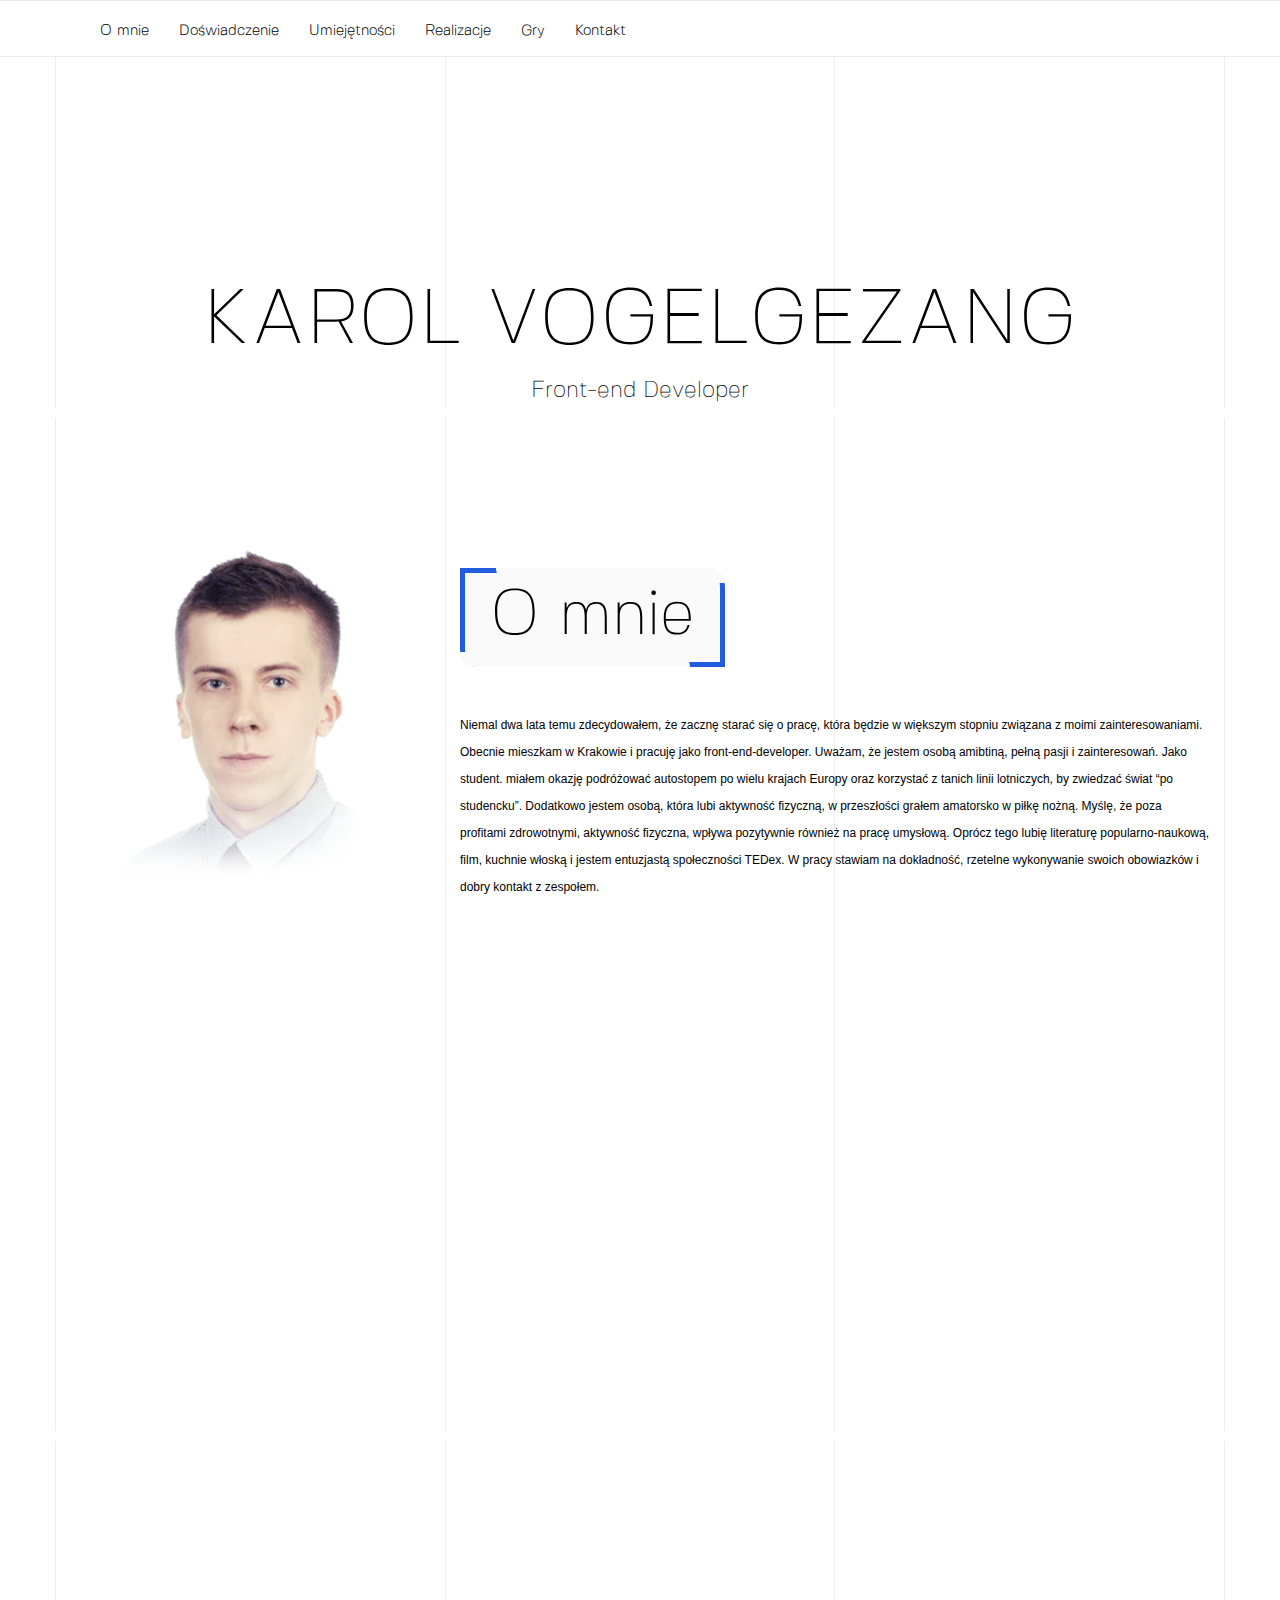
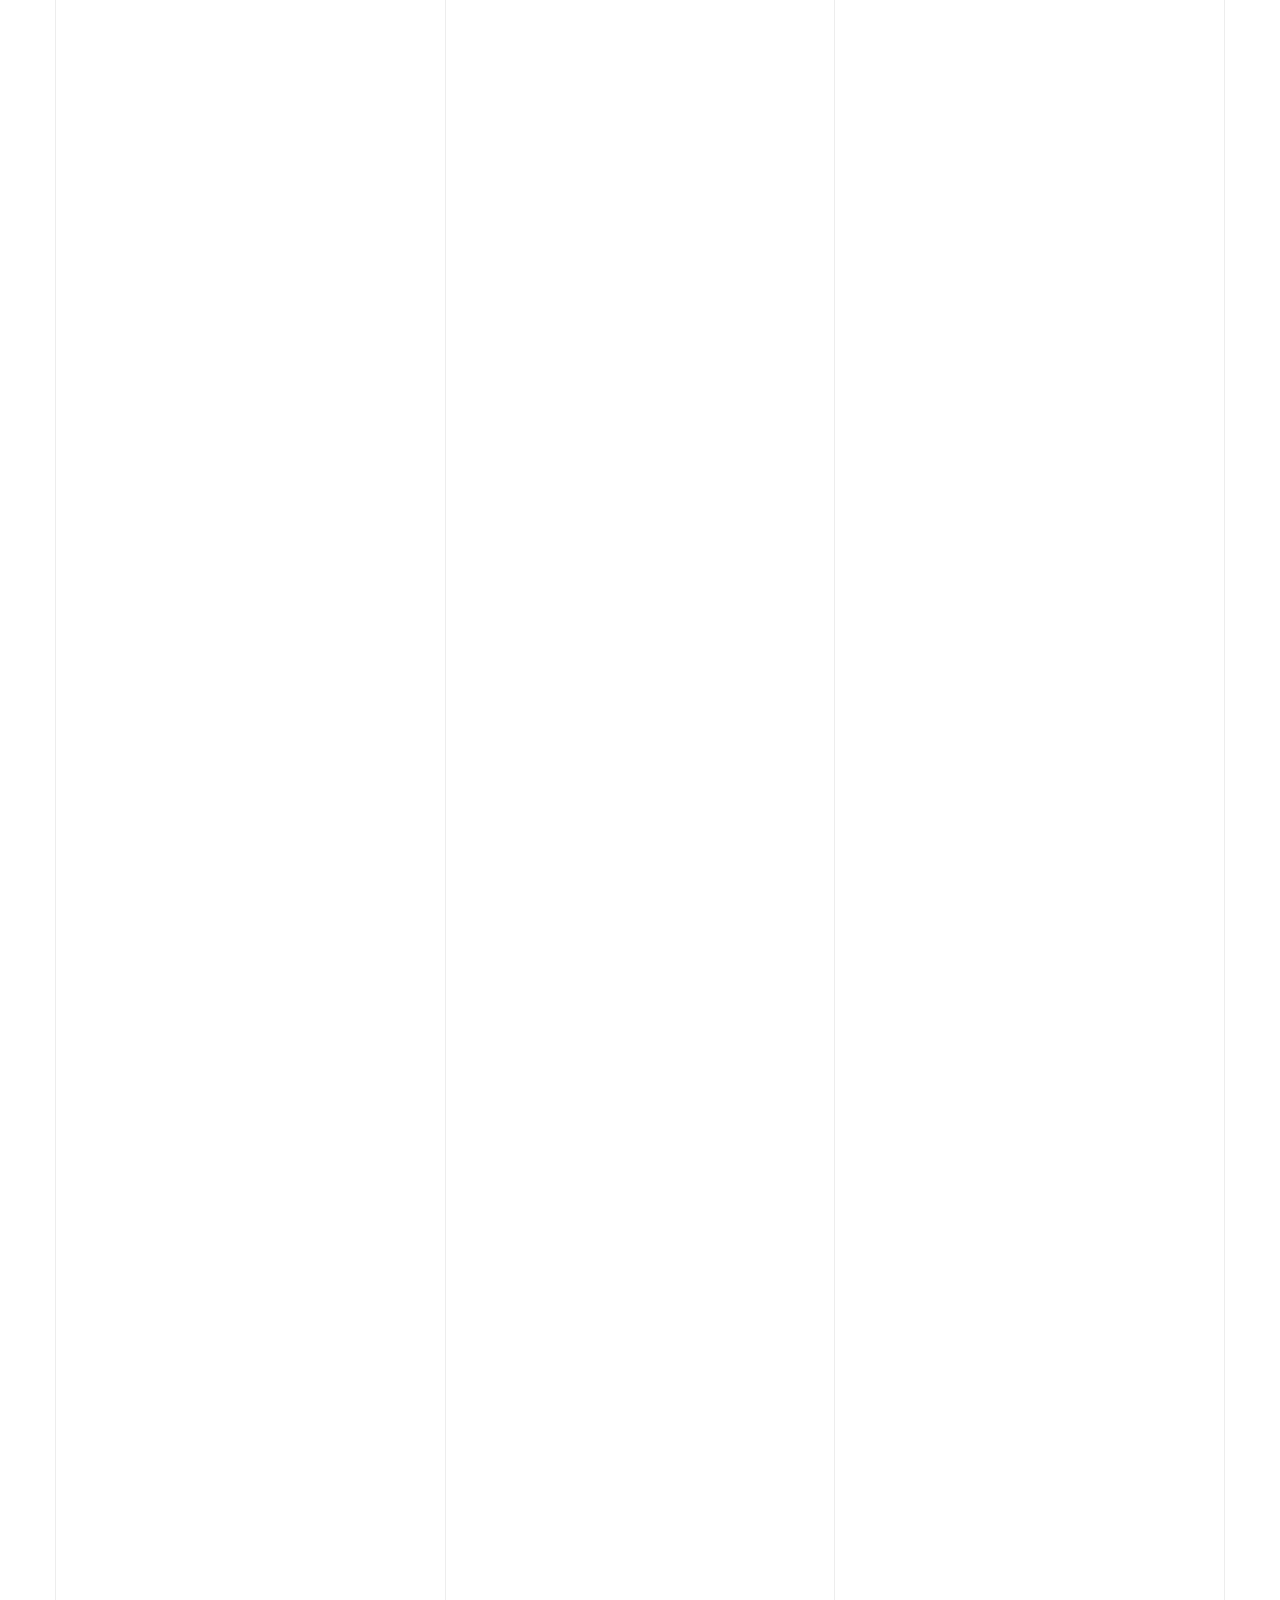
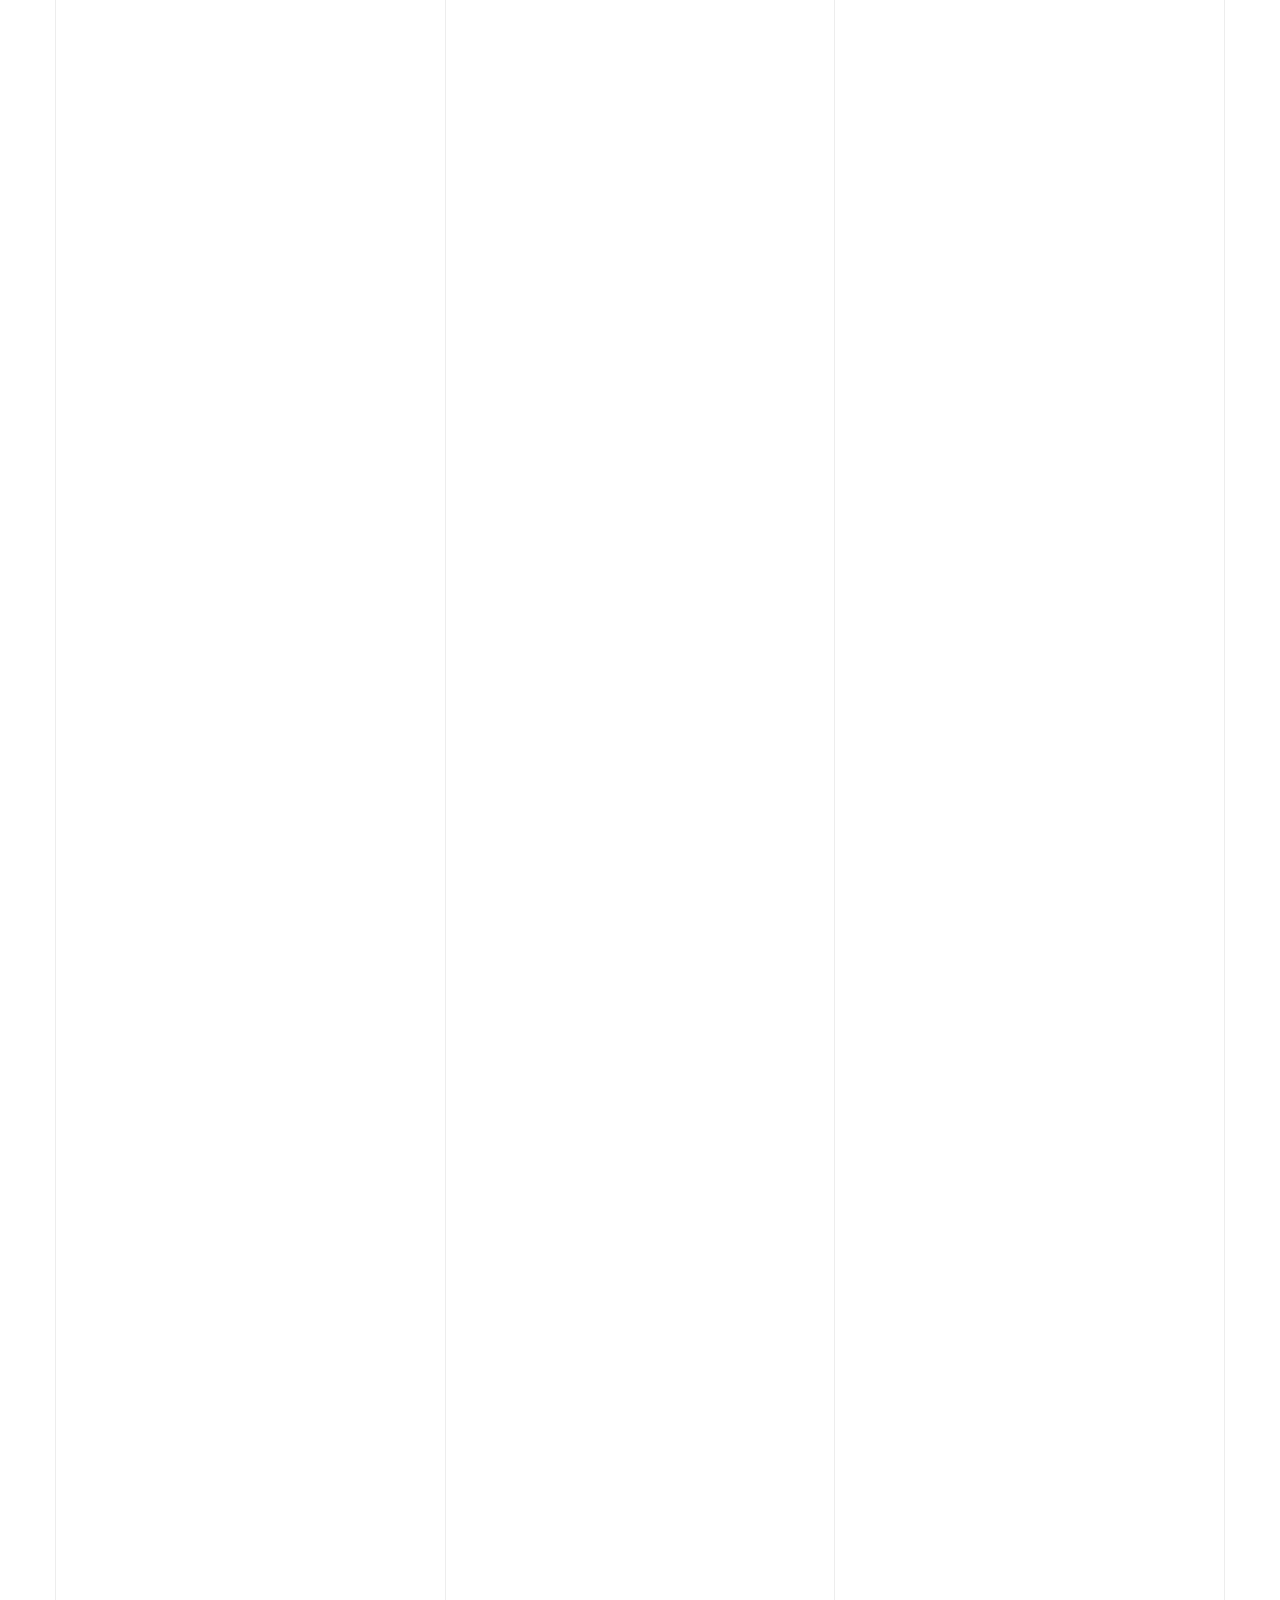
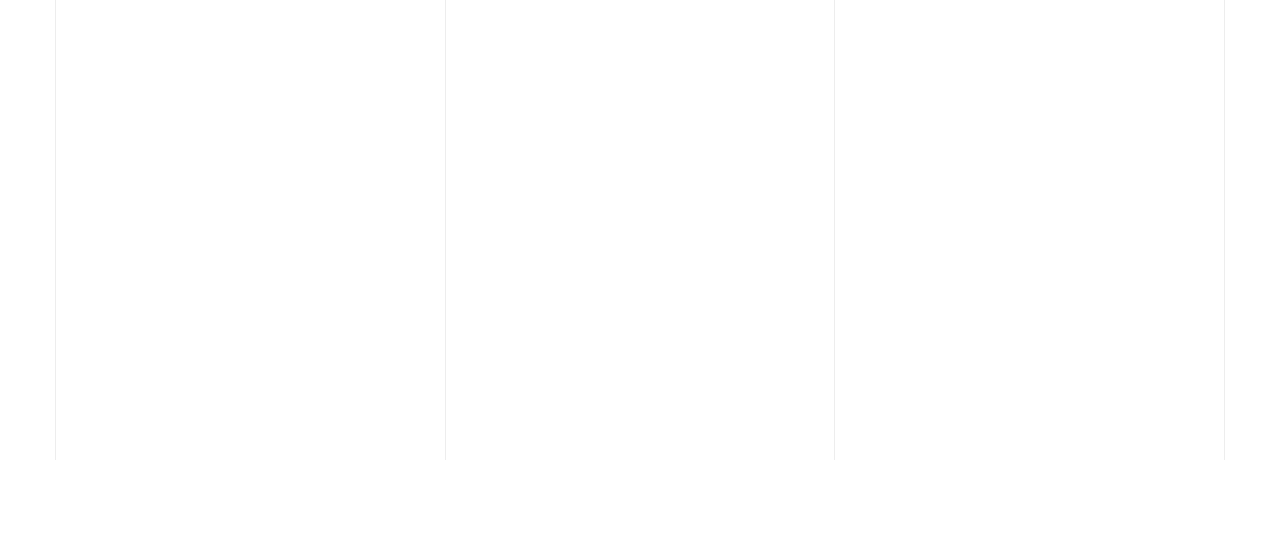
==== commit c855c6ad: "fix" ====
--- a/index.html
+++ b/index.html
@@ -63,7 +63,7 @@
                     <div class="wow sectionHeader">
                         <h2 class="sectionHeader__title sectionHeader__title--left">O mnie</h2></div>
                     <p class="wow sectionTxt">
-                        <!--                                 Witaj na mojej osobistej stronie, na której opisałem swoją przygodę z front-endem, doświadczenie zawodowe i przedstawiłęm kilka swoich projektów.  -->Niemal dwa lata temu zdecydowałem, że zacznę starać się o pracę, która będzie w większym stopniu związana z moimi zainteresowaniami. Obecnie mieszkam w Legionowie i pracuję jako front-end-developer. Uważam, że jestem osobą amibtiną, pełną pasji i zainteresowań. Jako student. miałem okazję podróżować autostopem po wielu krajach Europy oraz korzystać z tanich linii lotniczych, by zwiedzać świat “po studencku”. Dodatkowo jestem osobą, która lubi aktywność fizyczną, w przeszłości grałem amatorsko w piłkę nożną. Myślę, że poza profitami zdrowotnymi, aktywność fizyczna, wpływa pozytywnie również na pracę umysłową. Oprócz tego lubię literaturę popularno-naukową, film, kuchnie włoską i jestem entuzjastą społeczności TEDex. W pracy stawiam na dokładność, rzetelne wykonywanie swoich obowiazków i dobry kontakt z zespołem.</p>
+                        <!--                                 Witaj na mojej osobistej stronie, na której opisałem swoją przygodę z front-endem, doświadczenie zawodowe i przedstawiłęm kilka swoich projektów.  -->Niemal dwa lata temu zdecydowałem, że zacznę starać się o pracę, która będzie w większym stopniu związana z moimi zainteresowaniami. Obecnie mieszkam w Krakowie i pracuję jako front-end-developer. Uważam, że jestem osobą amibtiną, pełną pasji i zainteresowań. Jako student. miałem okazję podróżować autostopem po wielu krajach Europy oraz korzystać z tanich linii lotniczych, by zwiedzać świat “po studencku”. Dodatkowo jestem osobą, która lubi aktywność fizyczną, w przeszłości grałem amatorsko w piłkę nożną. Myślę, że poza profitami zdrowotnymi, aktywność fizyczna, wpływa pozytywnie również na pracę umysłową. Oprócz tego lubię literaturę popularno-naukową, film, kuchnie włoską i jestem entuzjastą społeczności TEDex. W pracy stawiam na dokładność, rzetelne wykonywanie swoich obowiazków i dobry kontakt z zespołem.</p>
                 </div>
             </div>
         </div>
